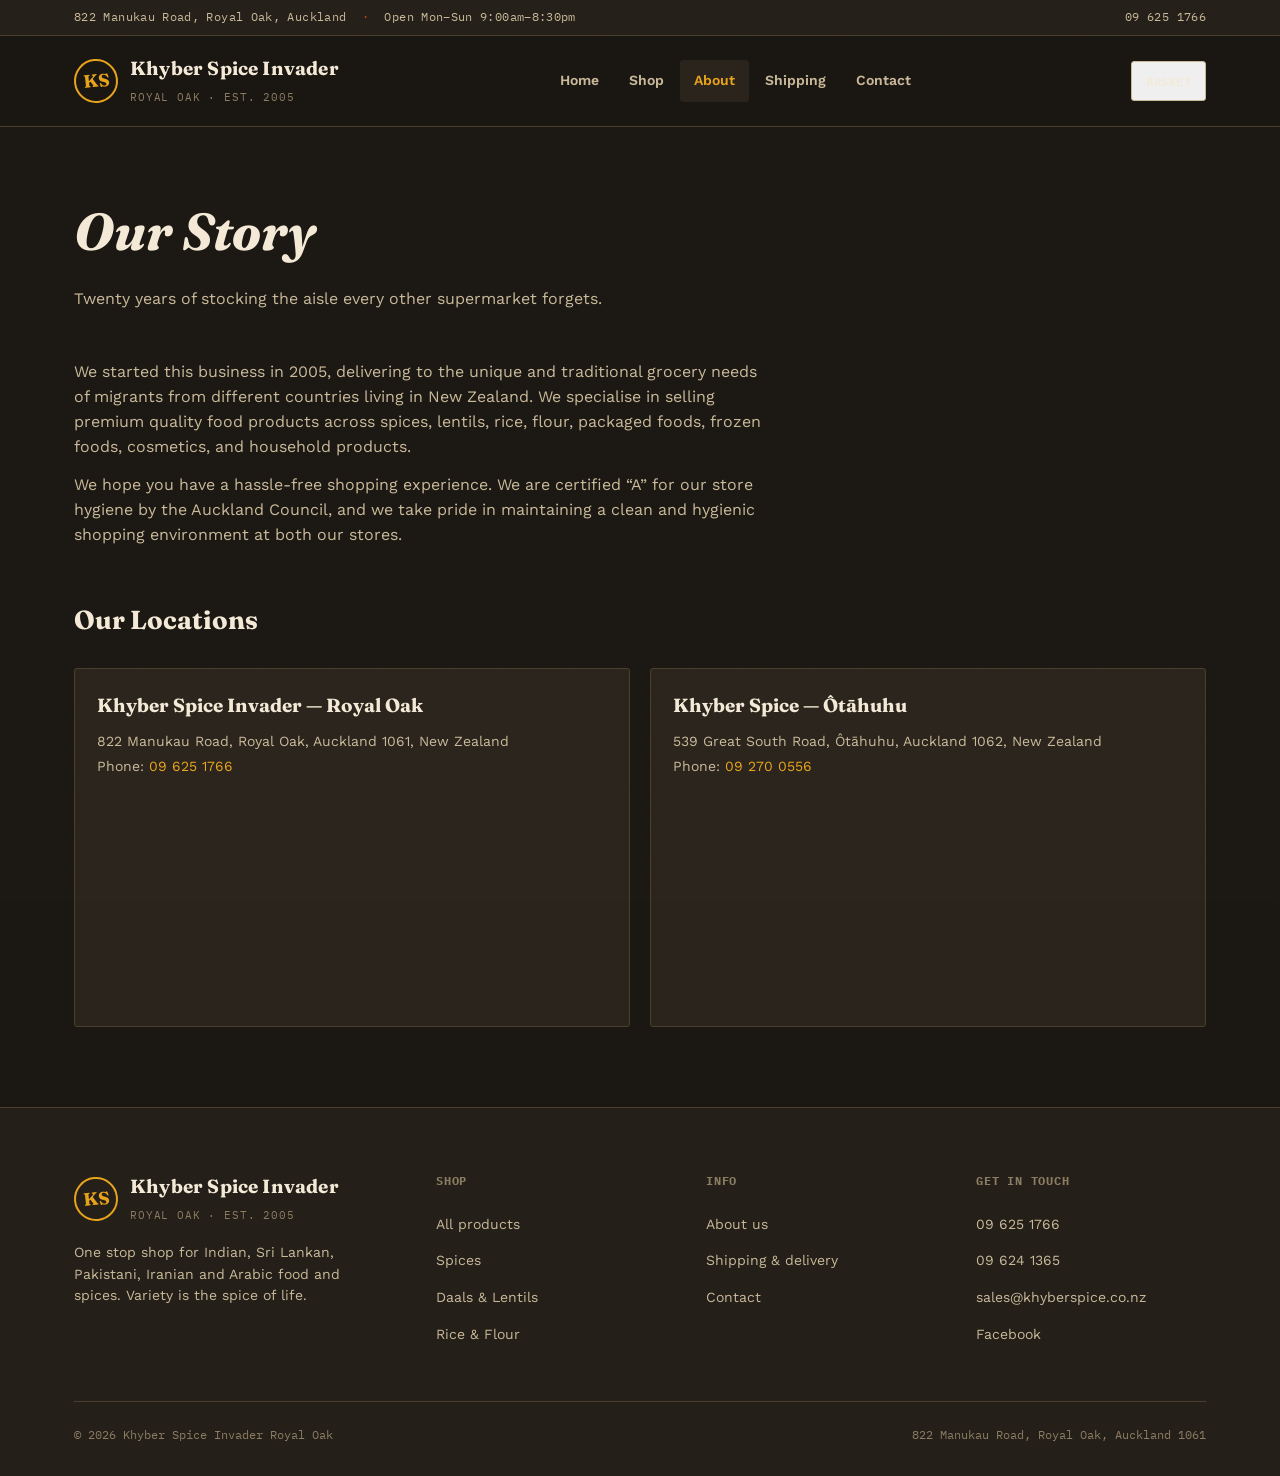
==== about.html @ 612731b1 "Add files via upload" ====
<!doctype html>
<html lang="en">
<head>
<meta charset="utf-8">
<meta name="viewport" content="width=device-width, initial-scale=1">
<title>About Us — Khyber Spice Invader</title>
<meta name="description" content="Khyber Spice Invader has served Auckland's Indian, Sri Lankan, Pakistani, Iranian and Arabic communities since 2005.">
<link rel="stylesheet" href="css/styles.css">
</head>
<body>
<div class="grain"></div>

<div class="utility-bar">
  <div class="wrap">
    <span>822 Manukau Road, Royal Oak, Auckland <span class="dot">·</span> Open Mon&ndash;Sun 9:00am&ndash;8:30pm</span>
    <span><a href="tel:+6496251766">09 625 1766</a></span>
  </div>
</div>

<header class="site-header">
  <div class="wrap">
    <a href="index.html" class="brand">
      <div class="brand-mark">KS</div>
      <div class="brand-text">
        <span class="name">Khyber Spice Invader</span>
        <span class="tag">Royal Oak · Est. 2005</span>
      </div>
    </a>
    <nav class="main-nav" id="mainNav">
      <a href="index.html" class="">Home</a>
<a href="products.html" class="">Shop</a>
<a href="about.html" class="active">About</a>
<a href="shipping.html" class="">Shipping</a>
<a href="contact.html" class="">Contact</a>
    </nav>
    <div style="display:flex; align-items:center; gap:10px;">
      <button class="btn btn-outline btn-small cart-toggle" id="cartToggle" type="button">
        Basket <span class="cart-count" id="cartCount" style="display:none;">0</span>
      </button>
      <button class="nav-toggle" id="navToggle" type="button" aria-label="Toggle menu">&#9776;</button>
    </div>
  </div>
</header>

<section class="info-page">
  <div class="wrap">
    <h1>Our Story</h1>
    <p class="lede">Twenty years of stocking the aisle every other supermarket forgets.</p>

    <div class="prose" style="max-width:70ch;">
      <p>We started this business in 2005, delivering to the unique and traditional grocery needs of migrants from different countries living in New Zealand. We specialise in selling premium quality food products across spices, lentils, rice, flour, packaged foods, frozen foods, cosmetics, and household products.</p>
      <p>We hope you have a hassle-free shopping experience. We are certified &ldquo;A&rdquo; for our store hygiene by the Auckland Council, and we take pride in maintaining a clean and hygienic shopping environment at both our stores.</p>
    </div>

    <h2 style="font-family:var(--font-display); font-size:26px; margin:52px 0 24px;">Our Locations</h2>
    <div class="locations-grid">
      <div class="location-card">
        <h3>Khyber Spice Invader &mdash; Royal Oak</h3>
        <p>822 Manukau Road, Royal Oak, Auckland 1061, New Zealand</p>
        <p>Phone: <a href="tel:+6496251766" style="color:var(--turmeric);">09 625 1766</a></p>
        <iframe loading="lazy" src="https://www.google.com/maps/embed?pb=!1m18!1m12!1m3!1d797.5162421535671!2d174.776662!3d-36.91271099999995!2m3!1f0!2f0!3f0!3m2!1i1024!2i768!4f13.1!3m3!1m2!1s0x6d0d48a64510d8fd%3A0x107e1c7b774f3610!2sKyber+Spice+Invader+%26+Vege+Oasis!5e0!3m2!1sen!2s!4v1407750401782"></iframe>
      </div>
      <div class="location-card">
        <h3>Khyber Spice &mdash; &Ocirc;t&#257;huhu</h3>
        <p>539 Great South Road, &Ocirc;t&#257;huhu, Auckland 1062, New Zealand</p>
        <p>Phone: <a href="tel:+6492700556" style="color:var(--turmeric);">09 270 0556</a></p>
        <iframe loading="lazy" src="https://www.google.com/maps/embed?pb=!1m18!1m12!1m3!1d3188.5914355091536!2d174.84513173121337!3d-36.9479292828257!2m3!1f0!2f0!3f0!3m2!1i1024!2i768!4f13.1!3m3!1m2!1s0x6d0d4ebd3aee2cc5%3A0xa6c754feec45d249!2s539+Great+South+Rd%2C+Otahuhu%2C+Auckland+1062%2C+New+Zealand!5e0!3m2!1sen!2s!4v1407750601567"></iframe>
      </div>
    </div>
  </div>
</section>

<footer class="site-footer">
  <div class="wrap">
    <div class="footer-grid">
      <div class="footer-about">
        <div class="brand" style="margin-bottom:16px;">
          <div class="brand-mark">KS</div>
          <div class="brand-text">
            <span class="name">Khyber Spice Invader</span>
            <span class="tag">Royal Oak · Est. 2005</span>
          </div>
        </div>
        <p>One stop shop for Indian, Sri Lankan, Pakistani, Iranian and Arabic food and spices. Variety is the spice of life.</p>
      </div>
      <div>
        <h5>Shop</h5>
        <ul>
          <li><a href="products.html">All products</a></li>
          <li><a href="products.html#spices">Spices</a></li>
          <li><a href="products.html#daals-lentils">Daals &amp; Lentils</a></li>
          <li><a href="products.html#rice-flour">Rice &amp; Flour</a></li>
        </ul>
      </div>
      <div>
        <h5>Info</h5>
        <ul>
          <li><a href="about.html">About us</a></li>
          <li><a href="shipping.html">Shipping &amp; delivery</a></li>
          <li><a href="contact.html">Contact</a></li>
        </ul>
      </div>
      <div>
        <h5>Get in touch</h5>
        <ul>
          <li><a href="tel:+6496251766">09 625 1766</a></li>
          <li><a href="tel:+6496241365">09 624 1365</a></li>
          <li><a href="mailto:sales@khyberspice.co.nz">sales@khyberspice.co.nz</a></li>
          <li><a href="https://www.facebook.com/people/Khyber-Spice-Invader-Royal-Oak/100056588722990/" target="_blank" rel="noopener">Facebook</a></li>
        </ul>
      </div>
    </div>
    <div class="footer-bottom">
      <span>&copy; 2026 Khyber Spice Invader Royal Oak</span>
      <span>822 Manukau Road, Royal Oak, Auckland 1061</span>
    </div>
  </div>
</footer>

<div class="cart-overlay" id="cartOverlay"></div>
<aside class="cart-drawer" id="cartDrawer" aria-label="Shopping basket">
  <div class="cart-drawer-head">
    <h3>Your Basket</h3>
    <button class="cart-drawer-close" id="cartClose" type="button" aria-label="Close basket">&times;</button>
  </div>
  <div class="cart-items" id="cartItems"></div>
  <div class="cart-drawer-foot">
    <div class="cart-total" id="cartTotal"><span>Subtotal</span><strong>$0.00</strong></div>
    <button class="btn btn-primary" style="width:100%; justify-content:center;" disabled title="Online checkout is launching soon">
      Checkout — coming soon
    </button>
    <p class="cart-note">Online payment via Stripe is being set up. For now, call the store to place a phone order for anything in your basket.</p>
  </div>
</aside>

<script src="js/main.js"></script>
</body>
</html>
---- css/styles.css ----
/* ============================================================
   KHYBER SPICE INVADER — design tokens
   Palette pulled from the store itself: turmeric, paprika,
   cardamom, cast-iron charcoal. Type: a stencilled display serif
   (stamped tin labels) + a clean grotesk body + a ledger mono
   for prices, SKUs and stamps.
   ============================================================ */

@import url('https://fonts.googleapis.com/css2?family=Fraunces:ital,opsz,wght@0,9..144,400;0,9..144,600;0,9..144,700;1,9..144,500&family=Work+Sans:wght@400;500;600;700&family=IBM+Plex+Mono:wght@400;500;600&display=swap');

:root{
  --ink:        #1B1712;
  --ink-soft:   #241F18;
  --surface:    #2B241C;
  --surface-2:  #352C21;
  --line:       #4A3E2D;

  --paper:      #F3E9D6;
  --paper-dim:  #C9B99A;
  --paper-faint:#8C7C63;

  --turmeric:   #E7A31C;
  --turmeric-dk:#B87F12;
  --paprika:    #C1440E;
  --paprika-dk: #8F310A;
  --cardamom:   #5B7553;
  --cardamom-dk:#3E5138;

  --font-display: 'Fraunces', Georgia, serif;
  --font-body: 'Work Sans', -apple-system, BlinkMacSystemFont, sans-serif;
  --font-mono: 'IBM Plex Mono', 'Courier New', monospace;

  --radius: 3px;
  --container: 1180px;
}

*,*::before,*::after{ box-sizing:border-box; }
html{ scroll-behavior:smooth; }
body{
  margin:0;
  background:var(--ink);
  color:var(--paper);
  font-family:var(--font-body);
  font-size:16px;
  line-height:1.55;
  -webkit-font-smoothing:antialiased;
}
img{ max-width:100%; display:block; }
a{ color:inherit; text-decoration:none; }
ul{ margin:0; padding:0; list-style:none; }
button{ font-family:inherit; cursor:pointer; }

.wrap{ max-width:var(--container); margin:0 auto; padding:0 24px; }

:focus-visible{
  outline:2px solid var(--turmeric);
  outline-offset:3px;
}

@media (prefers-reduced-motion: reduce){
  *{ animation-duration:0.01ms !important; transition-duration:0.01ms !important; }
}

/* ---------- Texture ---------- */
.grain{
  position:fixed; inset:0; pointer-events:none; z-index:1;
  opacity:0.05; mix-blend-mode:overlay;
  background-image:url("data:image/svg+xml,%3Csvg xmlns='http://www.w3.org/2000/svg' width='120' height='120'%3E%3Cfilter id='n'%3E%3CfeTurbulence type='fractalNoise' baseFrequency='0.9' numOctaves='2' stitchTiles='stitch'/%3E%3C/filter%3E%3Crect width='100%25' height='100%25' filter='url(%23n)'/%3E%3C/svg%3E");
}

/* ---------- Top utility bar ---------- */
.utility-bar{
  background:var(--ink-soft);
  border-bottom:1px solid var(--line);
  font-family:var(--font-mono);
  font-size:12px;
  letter-spacing:0.03em;
  color:var(--paper-dim);
}
.utility-bar .wrap{
  display:flex; justify-content:space-between; align-items:center;
  padding-top:8px; padding-bottom:8px; flex-wrap:wrap; gap:6px;
}
.utility-bar a:hover{ color:var(--turmeric); }
.utility-bar .dot{ color:var(--paprika); margin:0 8px; }

/* ---------- Header / Nav ---------- */
.site-header{
  position:sticky; top:0; z-index:50;
  background:rgba(27,23,18,0.92);
  backdrop-filter:blur(8px);
  border-bottom:1px solid var(--line);
}
.site-header .wrap{
  display:flex; align-items:center; justify-content:space-between;
  padding-top:18px; padding-bottom:18px; gap:24px;
}
.brand{ display:flex; align-items:center; gap:12px; flex-shrink:0; }
.brand-mark{
  width:44px; height:44px; border-radius:50%;
  border:2px solid var(--turmeric);
  display:flex; align-items:center; justify-content:center;
  font-family:var(--font-display); font-weight:700; font-size:18px;
  color:var(--turmeric);
  transform:rotate(-6deg);
}
.brand-text{ font-family:var(--font-display); }
.brand-text .name{ font-size:19px; font-weight:700; letter-spacing:0.01em; display:block; }
.brand-text .tag{ font-family:var(--font-mono); font-size:10.5px; color:var(--paper-faint); letter-spacing:0.08em; text-transform:uppercase; }

.main-nav{ display:flex; gap:2px; align-items:center; }
.main-nav a{
  font-size:14px; font-weight:600; padding:10px 14px; border-radius:var(--radius);
  color:var(--paper-dim); transition:color .15s ease, background .15s ease;
  white-space:nowrap;
}
.main-nav a:hover, .main-nav a.active{ color:var(--turmeric); background:var(--surface); }

.nav-toggle{
  display:none; background:none; border:1px solid var(--line); color:var(--paper);
  padding:8px 12px; border-radius:var(--radius); font-size:14px;
}

@media (max-width: 880px){
  .main-nav{
    position:absolute; top:100%; left:0; right:0;
    background:var(--ink-soft); border-bottom:1px solid var(--line);
    flex-direction:column; align-items:stretch; padding:8px;
    display:none;
  }
  .main-nav.open{ display:flex; }
  .main-nav a{ padding:12px 14px; }
  .nav-toggle{ display:inline-block; }
}

/* ---------- Buttons ---------- */
.btn{
  display:inline-flex; align-items:center; gap:8px;
  font-family:var(--font-mono); font-size:13px; font-weight:600;
  letter-spacing:0.04em; text-transform:uppercase;
  padding:13px 22px; border-radius:var(--radius);
  border:1px solid transparent; transition:transform .15s ease, background .15s ease;
}
.btn:hover{ transform:translateY(-1px); }
.btn-primary{ background:var(--turmeric); color:var(--ink); }
.btn-primary:hover{ background:#f0b232; }
.btn-outline{ border-color:var(--paper-dim); color:var(--paper); }
.btn-outline:hover{ border-color:var(--turmeric); color:var(--turmeric); }
.btn-small{ padding:9px 14px; font-size:11.5px; }

/* ---------- Hero ---------- */
.hero{
  position:relative; overflow:hidden;
  border-bottom:1px solid var(--line);
  background:
    radial-gradient(circle at 85% -10%, rgba(231,163,28,0.16), transparent 55%),
    radial-gradient(circle at 5% 110%, rgba(193,68,14,0.14), transparent 55%);
}
.hero .wrap{ padding-top:88px; padding-bottom:88px; position:relative; }
.hero-eyebrow{
  font-family:var(--font-mono); font-size:12.5px; letter-spacing:0.12em; text-transform:uppercase;
  color:var(--turmeric); margin-bottom:18px; display:flex; align-items:center; gap:10px;
}
.hero-eyebrow::before{ content:''; width:28px; height:1px; background:var(--turmeric); }
.hero h1{
  font-family:var(--font-display); font-weight:700; font-style:italic;
  font-size:clamp(40px, 6.4vw, 76px); line-height:1.02; margin:0 0 24px; max-width:16ch;
}
.hero h1 em{ color:var(--turmeric); font-style:normal; }
.hero p.lede{ font-size:18px; color:var(--paper-dim); max-width:52ch; margin:0 0 36px; }
.hero-actions{ display:flex; gap:14px; flex-wrap:wrap; margin-bottom:56px; }

.stamp{
  position:absolute; top:64px; right:24px;
  width:132px; height:132px; border-radius:50%;
  border:2px dashed var(--paprika);
  display:flex; align-items:center; justify-content:center; text-align:center;
  transform:rotate(9deg);
  font-family:var(--font-mono); font-size:10.5px; letter-spacing:0.06em; text-transform:uppercase;
  color:var(--paprika); line-height:1.5; padding:14px;
}
@media (max-width: 720px){ .stamp{ display:none; } }

.hero-strip{
  display:grid; grid-template-columns:repeat(auto-fit,minmax(150px,1fr)); gap:1px;
  background:var(--line); border:1px solid var(--line); border-radius:var(--radius); overflow:hidden;
}
.hero-strip div{ background:var(--ink-soft); padding:16px 18px; }
.hero-strip .k{ font-family:var(--font-mono); font-size:11px; color:var(--paper-faint); text-transform:uppercase; letter-spacing:0.06em; display:block; margin-bottom:4px; }
.hero-strip .v{ font-weight:600; font-size:14.5px; }

/* ---------- Section headings ---------- */
.section{ padding:80px 0; border-bottom:1px solid var(--line); }
.section-head{ display:flex; justify-content:space-between; align-items:flex-end; gap:24px; margin-bottom:44px; flex-wrap:wrap; }
.section-eyebrow{ font-family:var(--font-mono); font-size:12px; letter-spacing:0.1em; text-transform:uppercase; color:var(--paprika); margin-bottom:10px; }
.section-head h2{ font-family:var(--font-display); font-size:clamp(28px,3.4vw,42px); margin:0; font-weight:600; }
.section-head p{ color:var(--paper-dim); max-width:46ch; margin:10px 0 0; }

/* ---------- Category tiles ---------- */
.cat-grid{ display:grid; grid-template-columns:repeat(auto-fill,minmax(230px,1fr)); gap:16px; }
.cat-tile{
  position:relative; background:var(--surface); border:1px solid var(--line); border-radius:var(--radius);
  padding:26px 22px; transition:border-color .15s ease, transform .15s ease;
  display:flex; flex-direction:column; gap:14px; min-height:150px;
}
.cat-tile:hover{ transform:translateY(-3px); border-color:var(--accent-color, var(--turmeric)); }
.cat-tile .lid{ width:34px; height:8px; border-radius:2px; background:var(--accent-color, var(--turmeric)); }
.cat-tile h3{ font-family:var(--font-display); font-size:20px; margin:0; font-weight:600; }
.cat-tile p{ color:var(--paper-dim); font-size:13.5px; margin:0; }
.cat-tile .count{ margin-top:auto; font-family:var(--font-mono); font-size:11px; color:var(--paper-faint); text-transform:uppercase; letter-spacing:0.04em; }

.accent-turmeric{ --accent-color: var(--turmeric); }
.accent-paprika{ --accent-color: var(--paprika); }
.accent-cardamom{ --accent-color: var(--cardamom); }

/* ---------- About / story blocks ---------- */
.story-grid{ display:grid; grid-template-columns:1.1fr 0.9fr; gap:64px; align-items:start; }
@media (max-width: 860px){ .story-grid{ grid-template-columns:1fr; gap:36px; } }
.story-grid h2{ font-family:var(--font-display); font-size:clamp(26px,3vw,36px); font-weight:600; margin-top:0; }
.story-grid p{ color:var(--paper-dim); }
.ticket{
  background:var(--surface); border:1px solid var(--line); border-radius:var(--radius); padding:28px;
  font-family:var(--font-mono); font-size:13px;
}
.ticket .row{ display:flex; justify-content:space-between; padding:9px 0; border-bottom:1px dashed var(--line); gap:16px; }
.ticket .row:last-child{ border-bottom:none; }
.ticket .row span:first-child{ color:var(--paper-faint); text-transform:uppercase; letter-spacing:0.05em; font-size:11px; }
.ticket .row span:last-child{ text-align:right; color:var(--paper); }

/* ---------- Shop layout ---------- */
.shop-layout{ display:grid; grid-template-columns:240px 1fr; gap:40px; align-items:start; }
@media (max-width: 880px){ .shop-layout{ grid-template-columns:1fr; } }

.shop-sidebar{ position:sticky; top:96px; }
.filter-block{ margin-bottom:28px; }
.filter-block h4{
  font-family:var(--font-mono); font-size:11px; text-transform:uppercase; letter-spacing:0.08em;
  color:var(--paper-faint); margin:0 0 12px;
}
.cat-filter-list{ display:flex; flex-direction:column; gap:2px; }
.cat-filter-list button{
  text-align:left; background:none; border:none; color:var(--paper-dim); font-size:14px;
  padding:9px 10px; border-radius:var(--radius); display:flex; justify-content:space-between;
}
.cat-filter-list button:hover{ background:var(--surface); color:var(--paper); }
.cat-filter-list button.active{ background:var(--surface-2); color:var(--turmeric); font-weight:600; }
.cat-filter-list button .n{ font-family:var(--font-mono); font-size:11px; color:var(--paper-faint); }

.search-box{
  display:flex; align-items:center; gap:8px; background:var(--surface); border:1px solid var(--line);
  border-radius:var(--radius); padding:10px 12px; margin-bottom:24px;
}
.search-box input{
  background:none; border:none; color:var(--paper); font-family:inherit; font-size:14px; width:100%;
}
.search-box input:focus{ outline:none; }
.search-box svg{ flex-shrink:0; opacity:0.6; }

.results-meta{ font-family:var(--font-mono); font-size:12px; color:var(--paper-faint); margin-bottom:18px; }

.product-grid{ display:grid; grid-template-columns:repeat(auto-fill,minmax(220px,1fr)); gap:16px; }
.product-card{
  background:var(--surface); border:1px solid var(--line); border-radius:var(--radius);
  padding:20px; display:flex; flex-direction:column; gap:10px; position:relative;
}
.product-card .badge{
  position:absolute; top:14px; right:14px; font-family:var(--font-mono); font-size:9.5px;
  text-transform:uppercase; letter-spacing:0.05em; padding:3px 7px; border-radius:2px;
}
.badge-out{ background:rgba(193,68,14,0.18); color:#e58860; }
.badge-sale{ background:rgba(91,117,83,0.22); color:#94b389; }
.product-card .swatch{ width:100%; height:64px; border-radius:2px; opacity:0.9; }
.product-card h4{ font-family:var(--font-body); font-weight:600; font-size:15px; margin:0; line-height:1.3; }
.product-card .unit{ font-family:var(--font-mono); font-size:11px; color:var(--paper-faint); text-transform:uppercase; }
.product-card .price-row{ margin-top:auto; display:flex; justify-content:space-between; align-items:center; padding-top:8px; border-top:1px dashed var(--line); }
.product-card .price{ font-family:var(--font-mono); font-weight:600; font-size:16px; color:var(--turmeric); }
.product-card .add-btn{
  background:none; border:1px solid var(--line); color:var(--paper-dim); border-radius:2px;
  width:30px; height:30px; font-size:16px; line-height:1; display:flex; align-items:center; justify-content:center;
}
.product-card .add-btn:hover{ border-color:var(--turmeric); color:var(--turmeric); }
.product-card .add-btn:disabled{ opacity:0.3; cursor:not-allowed; }

.empty-state{
  padding:60px 20px; text-align:center; color:var(--paper-faint); font-family:var(--font-mono); font-size:13px;
  border:1px dashed var(--line); border-radius:var(--radius);
}

/* ---------- Info / contact pages ---------- */
.info-page .wrap{ padding-top:64px; padding-bottom:80px; }
.info-page h1{ font-family:var(--font-display); font-size:clamp(32px,4.4vw,52px); font-weight:700; font-style:italic; margin:0 0 12px; }
.info-page .lede{ color:var(--paper-dim); max-width:60ch; margin-bottom:48px; }
.prose h2{ font-family:var(--font-display); font-size:24px; margin:36px 0 14px; font-weight:600; }
.prose p{ color:var(--paper-dim); margin:0 0 14px; }
.prose ul{ margin:0 0 14px; padding-left:0; }
.prose li{ color:var(--paper-dim); padding:8px 0; border-bottom:1px dashed var(--line); display:flex; justify-content:space-between; gap:16px; font-size:14.5px; }

.rate-table{ width:100%; border-collapse:collapse; font-size:14px; }
.rate-table th, .rate-table td{ text-align:left; padding:10px 12px; border-bottom:1px solid var(--line); }
.rate-table th{ font-family:var(--font-mono); font-size:11px; text-transform:uppercase; letter-spacing:0.05em; color:var(--paper-faint); }
.rate-table td:last-child, .rate-table th:last-child{ text-align:right; font-family:var(--font-mono); }

.locations-grid{ display:grid; grid-template-columns:1fr 1fr; gap:20px; margin-top:28px; }
@media (max-width:700px){ .locations-grid{ grid-template-columns:1fr; } }
.location-card{ background:var(--surface); border:1px solid var(--line); border-radius:var(--radius); padding:22px; }
.location-card h3{ font-family:var(--font-display); font-size:19px; margin:0 0 10px; }
.location-card p{ color:var(--paper-dim); font-size:14px; margin:0 0 4px; }
.location-card iframe{ width:100%; height:200px; border:0; border-radius:2px; margin-top:14px; filter:grayscale(0.3) invert(0.92) contrast(0.9); }

.contact-form{ display:grid; gap:16px; max-width:560px; }
.contact-form label{ font-family:var(--font-mono); font-size:11px; text-transform:uppercase; letter-spacing:0.05em; color:var(--paper-faint); display:block; margin-bottom:6px; }
.contact-form input, .contact-form textarea{
  width:100%; background:var(--surface); border:1px solid var(--line); border-radius:var(--radius);
  padding:12px 14px; color:var(--paper); font-family:inherit; font-size:14px;
}
.contact-form input:focus, .contact-form textarea:focus{ outline:none; border-color:var(--turmeric); }
.contact-form textarea{ min-height:130px; resize:vertical; }

.callout{
  background:var(--surface); border:1px solid var(--line); border-left:3px solid var(--turmeric);
  border-radius:var(--radius); padding:18px 22px; font-size:14px; color:var(--paper-dim); margin:24px 0;
}

/* ---------- Cart drawer ---------- */
.cart-toggle{ position:relative; }
.cart-count{
  position:absolute; top:-6px; right:-10px; background:var(--paprika); color:var(--paper);
  font-family:var(--font-mono); font-size:10px; min-width:17px; height:17px; border-radius:50%;
  display:flex; align-items:center; justify-content:center; padding:0 3px;
}
.cart-drawer{
  position:fixed; top:0; right:-420px; width:min(420px, 100vw); height:100vh; z-index:100;
  background:var(--ink-soft); border-left:1px solid var(--line); transition:right .25s ease;
  display:flex; flex-direction:column;
}
.cart-drawer.open{ right:0; }
.cart-drawer-head{ padding:22px 24px; border-bottom:1px solid var(--line); display:flex; justify-content:space-between; align-items:center; }
.cart-drawer-head h3{ font-family:var(--font-display); margin:0; font-size:20px; }
.cart-drawer-close{ background:none; border:none; color:var(--paper-dim); font-size:22px; }
.cart-items{ flex:1; overflow-y:auto; padding:16px 24px; }
.cart-line{ display:flex; justify-content:space-between; align-items:center; padding:12px 0; border-bottom:1px dashed var(--line); gap:12px; }
.cart-line .name{ font-size:14px; }
.cart-line .qty{ font-family:var(--font-mono); font-size:12px; color:var(--paper-faint); }
.cart-line .remove{ background:none; border:none; color:var(--paprika); font-size:12px; font-family:var(--font-mono); text-transform:uppercase; }
.cart-drawer-foot{ padding:20px 24px; border-top:1px solid var(--line); }
.cart-total{ display:flex; justify-content:space-between; font-family:var(--font-mono); font-size:15px; margin-bottom:16px; }
.cart-total strong{ color:var(--turmeric); }
.cart-overlay{ position:fixed; inset:0; background:rgba(0,0,0,0.5); z-index:99; opacity:0; pointer-events:none; transition:opacity .25s ease; }
.cart-overlay.open{ opacity:1; pointer-events:auto; }
.cart-note{ font-size:12px; color:var(--paper-faint); margin-top:10px; }

/* ---------- Footer ---------- */
.site-footer{ background:var(--ink-soft); border-top:1px solid var(--line); padding:64px 0 32px; }
.footer-grid{ display:grid; grid-template-columns:1.4fr 1fr 1fr 1fr; gap:40px; margin-bottom:48px; }
@media (max-width:780px){ .footer-grid{ grid-template-columns:1fr 1fr; } }
.footer-grid h5{ font-family:var(--font-mono); font-size:11.5px; text-transform:uppercase; letter-spacing:0.07em; color:var(--paper-faint); margin:0 0 16px; }
.footer-grid li{ padding:6px 0; }
.footer-grid a{ color:var(--paper-dim); font-size:14px; }
.footer-grid a:hover{ color:var(--turmeric); }
.footer-about p{ color:var(--paper-dim); font-size:14px; max-width:34ch; }
.footer-bottom{ border-top:1px solid var(--line); padding-top:24px; display:flex; justify-content:space-between; flex-wrap:wrap; gap:12px; font-family:var(--font-mono); font-size:11.5px; color:var(--paper-faint); }

/* ---------- Utility ---------- */
.text-center{ text-align:center; }
.mt-0{ margin-top:0; }
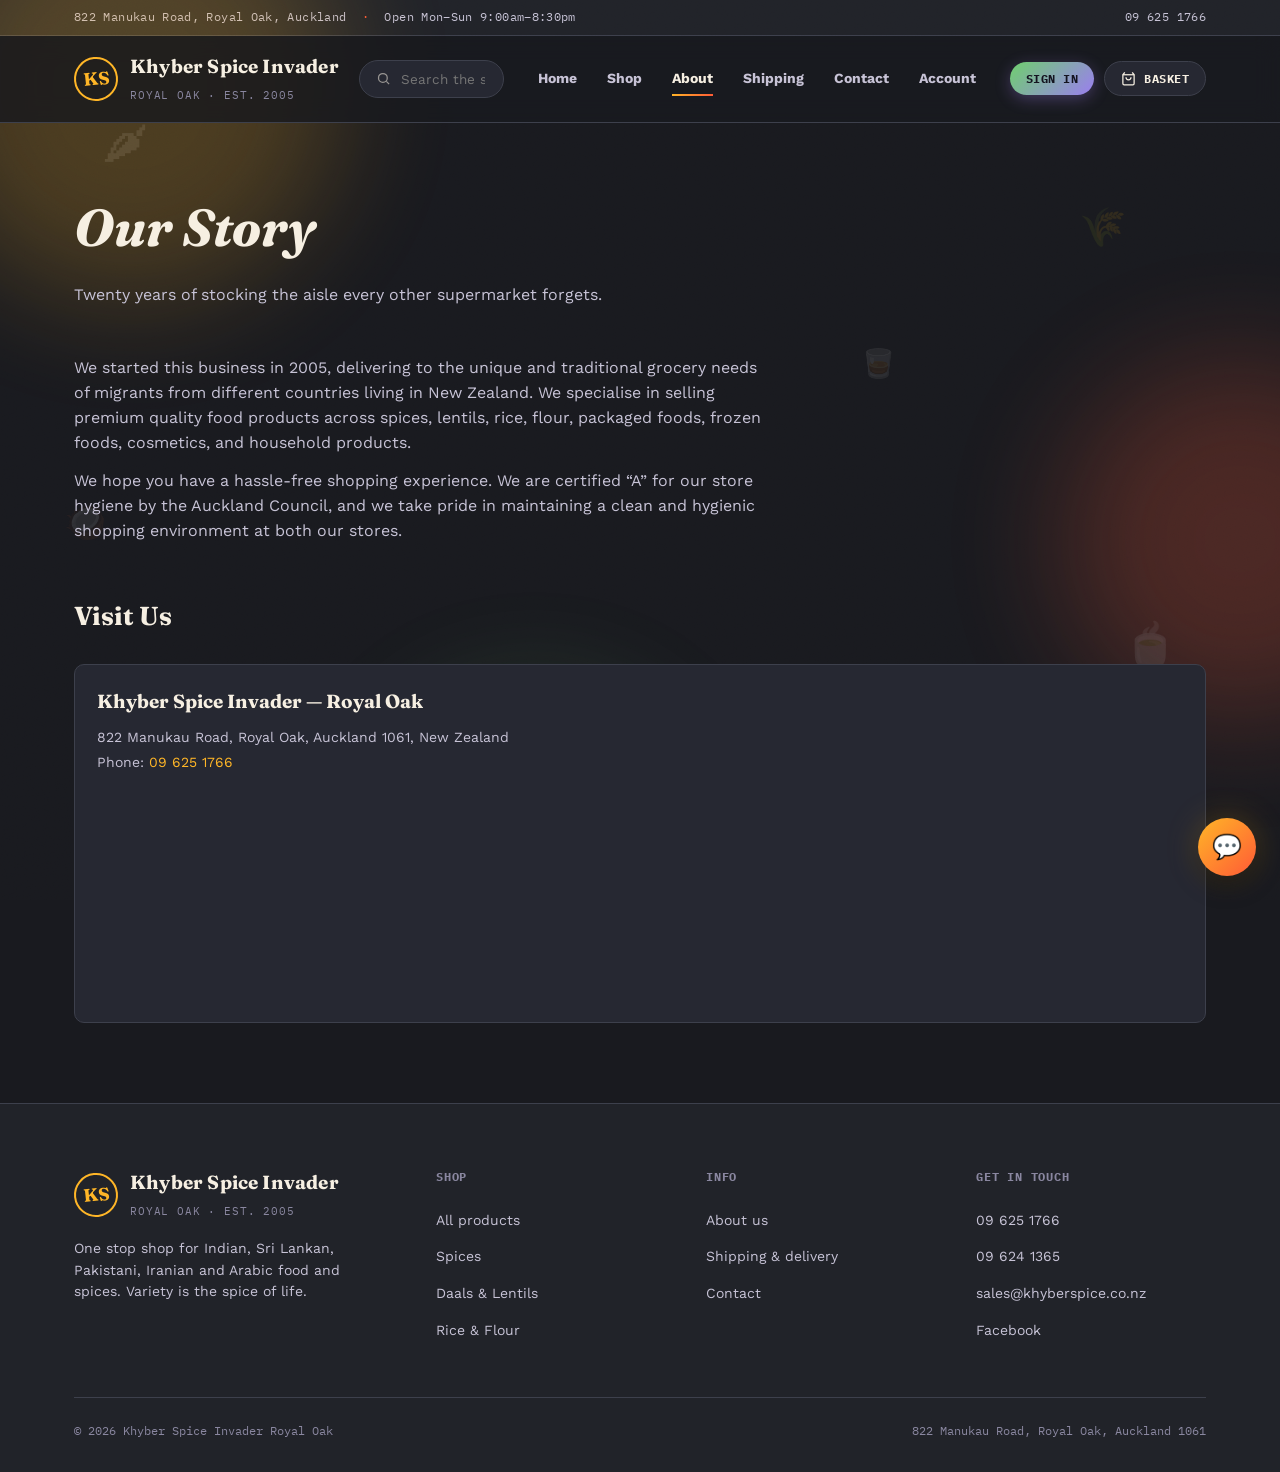
==== commit 5ebc5c89: "Add files via upload" ====
--- a/about.html
+++ b/about.html
@@ -9,6 +9,17 @@
 </head>
 <body>
 <div class="grain"></div>
+<div class="ambient">
+  <div class="blob b1"></div>
+  <div class="blob b2"></div>
+  <div class="blob b3"></div>
+  <span class="icon" style="top:12%; left:8%; font-size:46px; animation-delay:-2s;">&#127798;</span>
+  <span class="icon" style="top:22%; right:12%; font-size:38px; animation-delay:-8s;">&#127806;</span>
+  <span class="icon" style="top:55%; left:5%; font-size:34px; animation-delay:-4s;">&#129381;</span>
+  <span class="icon" style="top:68%; right:8%; font-size:44px; animation-delay:-11s;">&#127861;</span>
+  <span class="icon" style="top:85%; left:18%; font-size:30px; animation-delay:-6s;">&#127850;</span>
+  <span class="icon" style="top:38%; right:30%; font-size:28px; animation-delay:-14s;">&#129347;</span>
+</div>
 
 <div class="utility-bar">
   <div class="wrap">
@@ -26,15 +37,22 @@
         <span class="tag">Royal Oak · Est. 2005</span>
       </div>
     </a>
+    <div class="header-search">
+      <svg width="15" height="15" viewBox="0 0 24 24" fill="none" stroke="currentColor" stroke-width="2"><circle cx="11" cy="11" r="7"/><line x1="21" y1="21" x2="16.65" y2="16.65"/></svg>
+      <input type="text" id="headerSearchInput" placeholder="Search the shop...">
+    </div>
     <nav class="main-nav" id="mainNav">
       <a href="index.html" class="">Home</a>
 <a href="products.html" class="">Shop</a>
 <a href="about.html" class="active">About</a>
 <a href="shipping.html" class="">Shipping</a>
 <a href="contact.html" class="">Contact</a>
+<a href="account.html" class="">Account</a>
     </nav>
     <div style="display:flex; align-items:center; gap:10px;">
-      <button class="btn btn-outline btn-small cart-toggle" id="cartToggle" type="button">
+      <button class="btn btn-header-fill btn-small" id="signInBtn" type="button">Sign in</button>
+      <button class="btn btn-header btn-small cart-toggle" id="cartToggle" type="button">
+        <svg width="15" height="15" viewBox="0 0 24 24" fill="none" stroke="currentColor" stroke-width="2"><path d="M6 2L3 6v14a2 2 0 002 2h14a2 2 0 002-2V6l-3-4"/><line x1="3" y1="6" x2="21" y2="6"/><path d="M16 10a4 4 0 01-8 0"/></svg>
         Basket <span class="cart-count" id="cartCount" style="display:none;">0</span>
       </button>
       <button class="nav-toggle" id="navToggle" type="button" aria-label="Toggle menu">&#9776;</button>
@@ -52,19 +70,13 @@
       <p>We hope you have a hassle-free shopping experience. We are certified &ldquo;A&rdquo; for our store hygiene by the Auckland Council, and we take pride in maintaining a clean and hygienic shopping environment at both our stores.</p>
     </div>
 
-    <h2 style="font-family:var(--font-display); font-size:26px; margin:52px 0 24px;">Our Locations</h2>
-    <div class="locations-grid">
+    <h2 style="font-family:var(--font-display); font-size:26px; margin:52px 0 24px;">Visit Us</h2>
+    <div class="locations-grid" style="grid-template-columns:1fr;">
       <div class="location-card">
         <h3>Khyber Spice Invader &mdash; Royal Oak</h3>
         <p>822 Manukau Road, Royal Oak, Auckland 1061, New Zealand</p>
         <p>Phone: <a href="tel:+6496251766" style="color:var(--turmeric);">09 625 1766</a></p>
         <iframe loading="lazy" src="https://www.google.com/maps/embed?pb=!1m18!1m12!1m3!1d797.5162421535671!2d174.776662!3d-36.91271099999995!2m3!1f0!2f0!3f0!3m2!1i1024!2i768!4f13.1!3m3!1m2!1s0x6d0d48a64510d8fd%3A0x107e1c7b774f3610!2sKyber+Spice+Invader+%26+Vege+Oasis!5e0!3m2!1sen!2s!4v1407750401782"></iframe>
-      </div>
-      <div class="location-card">
-        <h3>Khyber Spice &mdash; &Ocirc;t&#257;huhu</h3>
-        <p>539 Great South Road, &Ocirc;t&#257;huhu, Auckland 1062, New Zealand</p>
-        <p>Phone: <a href="tel:+6492700556" style="color:var(--turmeric);">09 270 0556</a></p>
-        <iframe loading="lazy" src="https://www.google.com/maps/embed?pb=!1m18!1m12!1m3!1d3188.5914355091536!2d174.84513173121337!3d-36.9479292828257!2m3!1f0!2f0!3f0!3m2!1i1024!2i768!4f13.1!3m3!1m2!1s0x6d0d4ebd3aee2cc5%3A0xa6c754feec45d249!2s539+Great+South+Rd%2C+Otahuhu%2C+Auckland+1062%2C+New+Zealand!5e0!3m2!1sen!2s!4v1407750601567"></iframe>
       </div>
     </div>
   </div>
@@ -133,6 +145,34 @@
   </div>
 </aside>
 
+<div class="product-modal-overlay" id="productModalOverlay">
+  <div class="product-modal" id="productModal"></div>
+</div>
+
+<button class="bot-launcher" id="botLauncher" type="button" aria-label="Open Khyber Bot">&#128172;</button>
+<div class="bot-panel" id="botPanel">
+  <div class="bot-head">
+    <div>
+      <h4>Khyber Bot</h4>
+      <span>Usually replies instantly</span>
+    </div>
+    <button class="bot-close" id="botClose" type="button" aria-label="Close chat">&times;</button>
+  </div>
+  <div class="bot-messages" id="botMessages"></div>
+  <div class="bot-suggestions">
+    <button type="button">Store hours?</button>
+    <button type="button">Delivery cost?</button>
+    <button type="button">Where are you located?</button>
+  </div>
+  <div class="bot-input-row">
+    <input type="text" id="botInput" placeholder="Ask a question...">
+    <button id="botSend" type="button" aria-label="Send">&#8594;</button>
+  </div>
+</div>
+
+<script src="https://identity.netlify.com/v1/netlify-identity-widget.js"></script>
 <script src="js/main.js"></script>
+<script src="js/bot.js"></script>
+<script src="js/auth.js"></script>
 </body>
 </html>
--- a/css/styles.css
+++ b/css/styles.css
@@ -9,28 +9,37 @@
 @import url('https://fonts.googleapis.com/css2?family=Fraunces:ital,opsz,wght@0,9..144,400;0,9..144,600;0,9..144,700;1,9..144,500&family=Work+Sans:wght@400;500;600;700&family=IBM+Plex+Mono:wght@400;500;600&display=swap');
 
 :root{
-  --ink:        #1B1712;
-  --ink-soft:   #241F18;
-  --surface:    #2B241C;
-  --surface-2:  #352C21;
-  --line:       #4A3E2D;
-
-  --paper:      #F3E9D6;
-  --paper-dim:  #C9B99A;
-  --paper-faint:#8C7C63;
-
-  --turmeric:   #E7A31C;
-  --turmeric-dk:#B87F12;
-  --paprika:    #C1440E;
-  --paprika-dk: #8F310A;
-  --cardamom:   #5B7553;
-  --cardamom-dk:#3E5138;
+  /* Warmer, slightly blue-leaning ink so it reads modern rather than flat brown */
+  --ink:        #191A1F;
+  --ink-soft:   #212329;
+  --surface:    #262832;
+  --surface-2:  #2F323D;
+  --line:       #3D404C;
+
+  --paper:      #F6EFE2;
+  --paper-dim:  #C7C3D6;
+  --paper-faint:#8A87A0;
+
+  /* Brighter, more saturated accents for a welcoming, energetic feel */
+  --turmeric:   #FFB627;
+  --turmeric-dk:#D8940F;
+  --paprika:    #FF5A36;
+  --paprika-dk: #D63E1F;
+  --cardamom:   #6FCF6E;
+  --cardamom-dk:#4A9E4E;
+  --violet:     #9B7EF0;
+
+  --grad-warm: linear-gradient(135deg, var(--turmeric), var(--paprika));
+  --grad-cool: linear-gradient(135deg, var(--cardamom), var(--violet));
+  --glow-turmeric: 0 0 32px rgba(255,182,39,0.25);
+  --glow-paprika: 0 0 32px rgba(255,90,54,0.22);
 
   --font-display: 'Fraunces', Georgia, serif;
   --font-body: 'Work Sans', -apple-system, BlinkMacSystemFont, sans-serif;
   --font-mono: 'IBM Plex Mono', 'Courier New', monospace;
 
-  --radius: 3px;
+  --radius: 10px;
+  --radius-sm: 6px;
   --container: 1180px;
 }
 
@@ -68,6 +77,39 @@
   background-image:url("data:image/svg+xml,%3Csvg xmlns='http://www.w3.org/2000/svg' width='120' height='120'%3E%3Cfilter id='n'%3E%3CfeTurbulence type='fractalNoise' baseFrequency='0.9' numOctaves='2' stitchTiles='stitch'/%3E%3C/filter%3E%3Crect width='100%25' height='100%25' filter='url(%23n)'/%3E%3C/svg%3E");
 }
 
+/* ---------- Ambient background (floating spice icons + glow blobs) ---------- */
+.ambient{
+  position:fixed; inset:0; z-index:0; overflow:hidden; pointer-events:none;
+}
+.ambient .blob{
+  position:absolute; border-radius:50%; filter:blur(60px); opacity:0.22;
+  animation: drift 26s ease-in-out infinite;
+}
+.ambient .blob.b1{ width:420px; height:420px; top:-120px; left:-80px; background:var(--turmeric); }
+.ambient .blob.b2{ width:360px; height:360px; top:40%; right:-140px; background:var(--paprika); animation-duration:32s; animation-delay:-6s; }
+.ambient .blob.b3{ width:300px; height:300px; bottom:-100px; left:30%; background:var(--cardamom); animation-duration:38s; animation-delay:-14s; }
+@keyframes drift{
+  0%,100%{ transform:translate(0,0) scale(1); }
+  33%{ transform:translate(40px,-30px) scale(1.08); }
+  66%{ transform:translate(-30px,25px) scale(0.95); }
+}
+.ambient .icon{
+  position:absolute; opacity:0.10; animation: floaty 18s ease-in-out infinite;
+}
+@keyframes floaty{
+  0%,100%{ transform:translateY(0) rotate(0deg); }
+  50%{ transform:translateY(-22px) rotate(8deg); }
+}
+@media (prefers-reduced-motion: reduce){
+  .ambient .blob, .ambient .icon{ animation:none; }
+}
+@media (max-width: 700px){
+  .ambient .icon{ display:none; }
+}
+
+/* content sits above ambient layer */
+.site-header, .hero, .section, .info-page, .site-footer{ position:relative; z-index:2; }
+
 /* ---------- Top utility bar ---------- */
 .utility-bar{
   background:var(--ink-soft);
@@ -87,14 +129,24 @@
 /* ---------- Header / Nav ---------- */
 .site-header{
   position:sticky; top:0; z-index:50;
-  background:rgba(27,23,18,0.92);
-  backdrop-filter:blur(8px);
+  background:rgba(25,26,31,0.85);
+  backdrop-filter:blur(12px) saturate(1.4);
   border-bottom:1px solid var(--line);
 }
 .site-header .wrap{
   display:flex; align-items:center; justify-content:space-between;
-  padding-top:18px; padding-bottom:18px; gap:24px;
-}
+  padding-top:16px; padding-bottom:16px; gap:20px;
+}
+.header-search{
+  flex:1; max-width:340px; display:flex; align-items:center; gap:8px;
+  background:var(--surface); border:1px solid var(--line); border-radius:999px;
+  padding:9px 16px; transition:border-color .15s ease;
+}
+.header-search:focus-within{ border-color:var(--turmeric); box-shadow:var(--glow-turmeric); }
+.header-search input{ background:none; border:none; color:var(--paper); font-family:inherit; font-size:13.5px; width:100%; }
+.header-search input:focus{ outline:none; }
+.header-search svg{ opacity:0.55; flex-shrink:0; }
+@media (max-width: 980px){ .header-search{ display:none; } }
 .brand{ display:flex; align-items:center; gap:12px; flex-shrink:0; }
 .brand-mark{
   width:44px; height:44px; border-radius:50%;
@@ -110,11 +162,16 @@
 
 .main-nav{ display:flex; gap:2px; align-items:center; }
 .main-nav a{
-  font-size:14px; font-weight:600; padding:10px 14px; border-radius:var(--radius);
+  font-size:14px; font-weight:700; padding:10px 14px; border-radius:var(--radius-sm);
   color:var(--paper-dim); transition:color .15s ease, background .15s ease;
-  white-space:nowrap;
-}
-.main-nav a:hover, .main-nav a.active{ color:var(--turmeric); background:var(--surface); }
+  white-space:nowrap; position:relative;
+}
+.main-nav a::after{
+  content:''; position:absolute; left:14px; right:14px; bottom:4px; height:2px;
+  background:var(--grad-warm); transform:scaleX(0); transform-origin:left; transition:transform .18s ease;
+}
+.main-nav a:hover, .main-nav a.active{ color:var(--paper); }
+.main-nav a:hover::after, .main-nav a.active::after{ transform:scaleX(1); }
 
 .nav-toggle{
   display:none; background:none; border:1px solid var(--line); color:var(--paper);
@@ -136,17 +193,28 @@
 /* ---------- Buttons ---------- */
 .btn{
   display:inline-flex; align-items:center; gap:8px;
-  font-family:var(--font-mono); font-size:13px; font-weight:600;
+  font-family:var(--font-mono); font-size:13px; font-weight:700;
   letter-spacing:0.04em; text-transform:uppercase;
-  padding:13px 22px; border-radius:var(--radius);
-  border:1px solid transparent; transition:transform .15s ease, background .15s ease;
+  padding:13px 22px; border-radius:999px;
+  border:1px solid transparent; transition:transform .15s ease, background .15s ease, box-shadow .15s ease;
 }
 .btn:hover{ transform:translateY(-1px); }
-.btn-primary{ background:var(--turmeric); color:var(--ink); }
-.btn-primary:hover{ background:#f0b232; }
+.btn-primary{ background:var(--grad-warm); color:var(--ink); box-shadow:0 4px 18px rgba(255,90,54,0.28); }
+.btn-primary:hover{ box-shadow:0 6px 26px rgba(255,90,54,0.4); }
 .btn-outline{ border-color:var(--paper-dim); color:var(--paper); }
 .btn-outline:hover{ border-color:var(--turmeric); color:var(--turmeric); }
-.btn-small{ padding:9px 14px; font-size:11.5px; }
+.btn-small{ padding:9px 16px; font-size:11.5px; }
+
+.btn-header{
+  background:var(--surface); border:1px solid var(--line); color:var(--paper);
+  font-weight:700;
+}
+.btn-header:hover{ border-color:var(--turmeric); box-shadow:var(--glow-turmeric); }
+.btn-header-fill{
+  background:var(--grad-cool); color:#141420; border:none;
+  box-shadow:0 4px 16px rgba(155,126,240,0.32);
+}
+.btn-header-fill:hover{ box-shadow:0 6px 22px rgba(155,126,240,0.45); }
 
 /* ---------- Hero ---------- */
 .hero{
@@ -269,9 +337,27 @@
 }
 .badge-out{ background:rgba(193,68,14,0.18); color:#e58860; }
 .badge-sale{ background:rgba(91,117,83,0.22); color:#94b389; }
-.product-card .swatch{ width:100%; height:64px; border-radius:2px; opacity:0.9; }
+.product-card .photo{
+  width:100%; height:130px; border-radius:var(--radius-sm); overflow:hidden;
+  background:var(--surface-2); display:flex; align-items:center; justify-content:center;
+  position:relative; cursor:pointer;
+}
+.product-card .photo img{ width:100%; height:100%; object-fit:cover; }
+.product-card .photo .icon-fallback{
+  width:100%; height:100%; display:flex; align-items:center; justify-content:center;
+  font-size:38px;
+}
+.product-card:hover{ border-color:var(--turmeric); box-shadow:var(--glow-turmeric); cursor:pointer; }
+.product-card h4{ cursor:pointer; }
 .product-card h4{ font-family:var(--font-body); font-weight:600; font-size:15px; margin:0; line-height:1.3; }
 .product-card .unit{ font-family:var(--font-mono); font-size:11px; color:var(--paper-faint); text-transform:uppercase; }
+.qty-stepper{ display:flex; align-items:center; gap:10px; }
+.qty-stepper button{
+  width:26px; height:26px; border-radius:50%; border:1px solid var(--line); background:var(--surface-2);
+  color:var(--paper); font-size:15px; display:flex; align-items:center; justify-content:center; line-height:1;
+}
+.qty-stepper button:hover{ border-color:var(--turmeric); color:var(--turmeric); }
+.qty-stepper .qval{ font-family:var(--font-mono); font-size:13px; min-width:14px; text-align:center; }
 .product-card .price-row{ margin-top:auto; display:flex; justify-content:space-between; align-items:center; padding-top:8px; border-top:1px dashed var(--line); }
 .product-card .price{ font-family:var(--font-mono); font-weight:600; font-size:16px; color:var(--turmeric); }
 .product-card .add-btn{
@@ -322,11 +408,16 @@
 }
 
 /* ---------- Cart drawer ---------- */
-.cart-toggle{ position:relative; }
+.cart-toggle{
+  position:relative; display:flex; align-items:center; gap:8px;
+  background:var(--surface); border:1px solid var(--line);
+}
+.cart-toggle:hover{ border-color:var(--turmeric); box-shadow:var(--glow-turmeric); }
+.cart-toggle svg{ flex-shrink:0; }
 .cart-count{
-  position:absolute; top:-6px; right:-10px; background:var(--paprika); color:var(--paper);
-  font-family:var(--font-mono); font-size:10px; min-width:17px; height:17px; border-radius:50%;
-  display:flex; align-items:center; justify-content:center; padding:0 3px;
+  position:absolute; top:-7px; right:-8px; background:var(--grad-warm); color:var(--ink);
+  font-family:var(--font-mono); font-weight:700; font-size:10px; min-width:18px; height:18px; border-radius:50%;
+  display:flex; align-items:center; justify-content:center; padding:0 3px; box-shadow:0 0 0 2px var(--ink);
 }
 .cart-drawer{
   position:fixed; top:0; right:-420px; width:min(420px, 100vw); height:100vh; z-index:100;
@@ -360,6 +451,113 @@
 .footer-about p{ color:var(--paper-dim); font-size:14px; max-width:34ch; }
 .footer-bottom{ border-top:1px solid var(--line); padding-top:24px; display:flex; justify-content:space-between; flex-wrap:wrap; gap:12px; font-family:var(--font-mono); font-size:11.5px; color:var(--paper-faint); }
 
+/* ---------- Khyber Bot ---------- */
+.bot-launcher{
+  position:fixed; bottom:24px; right:24px; z-index:120;
+  width:58px; height:58px; border-radius:50%; border:none;
+  background:var(--grad-warm); color:var(--ink);
+  display:flex; align-items:center; justify-content:center;
+  box-shadow:0 8px 24px rgba(0,0,0,0.35), var(--glow-turmeric);
+  font-size:24px;
+}
+.bot-launcher:hover{ transform:translateY(-2px); }
+.bot-panel{
+  position:fixed; bottom:96px; right:24px; z-index:120;
+  width:min(360px, calc(100vw - 32px)); max-height:min(520px, 70vh);
+  background:var(--ink-soft); border:1px solid var(--line); border-radius:var(--radius);
+  display:none; flex-direction:column; overflow:hidden;
+  box-shadow:0 20px 60px rgba(0,0,0,0.5);
+}
+.bot-panel.open{ display:flex; }
+.bot-head{
+  padding:16px 18px; background:var(--grad-warm); color:var(--ink);
+  display:flex; align-items:center; justify-content:space-between;
+}
+.bot-head h4{ margin:0; font-family:var(--font-display); font-size:16px; }
+.bot-head span{ font-family:var(--font-mono); font-size:10.5px; opacity:0.8; text-transform:uppercase; }
+.bot-close{ background:none; border:none; color:var(--ink); font-size:18px; }
+.bot-messages{ flex:1; overflow-y:auto; padding:16px; display:flex; flex-direction:column; gap:10px; }
+.bot-msg{ padding:10px 13px; border-radius:var(--radius-sm); font-size:13.5px; max-width:85%; line-height:1.45; }
+.bot-msg.bot{ background:var(--surface); align-self:flex-start; }
+.bot-msg.user{ background:var(--turmeric); color:var(--ink); align-self:flex-end; }
+.bot-suggestions{ display:flex; flex-wrap:wrap; gap:6px; padding:0 16px 12px; }
+.bot-suggestions button{
+  font-size:11.5px; padding:7px 11px; border-radius:999px; border:1px solid var(--line);
+  background:var(--surface); color:var(--paper-dim);
+}
+.bot-suggestions button:hover{ border-color:var(--turmeric); color:var(--turmeric); }
+.bot-input-row{ display:flex; gap:8px; padding:12px 14px; border-top:1px solid var(--line); }
+.bot-input-row input{
+  flex:1; background:var(--surface); border:1px solid var(--line); border-radius:999px;
+  padding:10px 14px; color:var(--paper); font-family:inherit; font-size:13px;
+}
+.bot-input-row input:focus{ outline:none; border-color:var(--turmeric); }
+.bot-input-row button{
+  background:var(--turmeric); color:var(--ink); border:none; border-radius:50%;
+  width:38px; height:38px; flex-shrink:0; font-weight:700;
+}
+
+/* ---------- Auth modal ---------- */
+.auth-overlay{
+  position:fixed; inset:0; background:rgba(0,0,0,0.6); z-index:150;
+  display:none; align-items:center; justify-content:center; padding:20px;
+}
+.auth-overlay.open{ display:flex; }
+.auth-modal{
+  background:var(--ink-soft); border:1px solid var(--line); border-radius:var(--radius);
+  width:min(400px, 100%); padding:32px;
+}
+.auth-modal h3{ font-family:var(--font-display); font-size:22px; margin:0 0 8px; }
+.auth-modal p{ color:var(--paper-dim); font-size:13.5px; margin:0 0 22px; }
+.auth-modal .btn{ width:100%; justify-content:center; margin-bottom:10px; }
+
+.account-card{
+  background:var(--surface); border:1px solid var(--line); border-radius:var(--radius);
+  padding:28px; max-width:480px;
+}
+.account-card .avatar{
+  width:56px; height:56px; border-radius:50%; background:var(--grad-warm);
+  display:flex; align-items:center; justify-content:center; font-family:var(--font-display);
+  font-weight:700; font-size:20px; color:var(--ink); margin-bottom:16px;
+}
+
 /* ---------- Utility ---------- */
 .text-center{ text-align:center; }
 .mt-0{ margin-top:0; }
+
+/* ---------- Product photo fallback gradients ---------- */
+.photo-grad-turmeric{ background:linear-gradient(135deg, rgba(255,182,39,0.38), rgba(255,90,54,0.14)); }
+.photo-grad-paprika{ background:linear-gradient(135deg, rgba(255,90,54,0.38), rgba(155,126,240,0.14)); }
+.photo-grad-cardamom{ background:linear-gradient(135deg, rgba(111,207,110,0.38), rgba(155,126,240,0.14)); }
+
+/* ---------- Product quick-view modal ---------- */
+.product-modal-overlay{
+  position:fixed; inset:0; background:rgba(10,10,14,0.7); backdrop-filter:blur(4px); z-index:160;
+  display:none; align-items:center; justify-content:center; padding:20px;
+}
+.product-modal-overlay.open{ display:flex; }
+.product-modal{
+  background:var(--ink-soft); border:1px solid var(--line); border-radius:var(--radius);
+  width:min(460px, 100%); max-height:90vh; overflow-y:auto; position:relative;
+}
+.product-modal .pm-close{
+  position:absolute; top:14px; right:14px; background:rgba(0,0,0,0.4); border:none; color:var(--paper);
+  width:32px; height:32px; border-radius:50%; font-size:18px; z-index:2;
+}
+.product-modal .pm-photo{ width:100%; height:220px; display:flex; align-items:center; justify-content:center; }
+.product-modal .pm-photo img{ width:100%; height:100%; object-fit:cover; }
+.product-modal .pm-photo .icon-fallback{ font-size:64px; }
+.product-modal .pm-body{ padding:26px 28px 30px; }
+.product-modal .pm-cat{ font-family:var(--font-mono); font-size:11px; text-transform:uppercase; letter-spacing:0.06em; color:var(--turmeric); margin-bottom:8px; }
+.product-modal h3{ font-family:var(--font-display); font-size:24px; margin:0 0 6px; }
+.product-modal .pm-baseprice{ font-family:var(--font-mono); font-size:13px; color:var(--paper-faint); margin-bottom:22px; }
+.pm-weight-label{ font-family:var(--font-mono); font-size:11px; text-transform:uppercase; letter-spacing:0.06em; color:var(--paper-faint); margin-bottom:10px; }
+.pm-presets{ display:flex; flex-wrap:wrap; gap:8px; margin-bottom:22px; }
+.pm-presets button{
+  padding:9px 14px; border-radius:999px; border:1px solid var(--line); background:var(--surface);
+  color:var(--paper-dim); font-family:var(--font-mono); font-size:12.5px;
+}
+.pm-presets button:hover{ border-color:var(--turmeric); color:var(--turmeric); }
+.pm-presets button.active{ background:var(--grad-warm); color:var(--ink); border-color:transparent; font-weight:700; }
+.pm-total-row{ display:flex; justify-content:space-between; align-items:center; padding:16px 0; border-top:1px dashed var(--line); margin-bottom:18px; }
+.pm-total-row .amt{ font-family:var(--font-mono); font-size:22px; color:var(--turmeric); font-weight:600; }
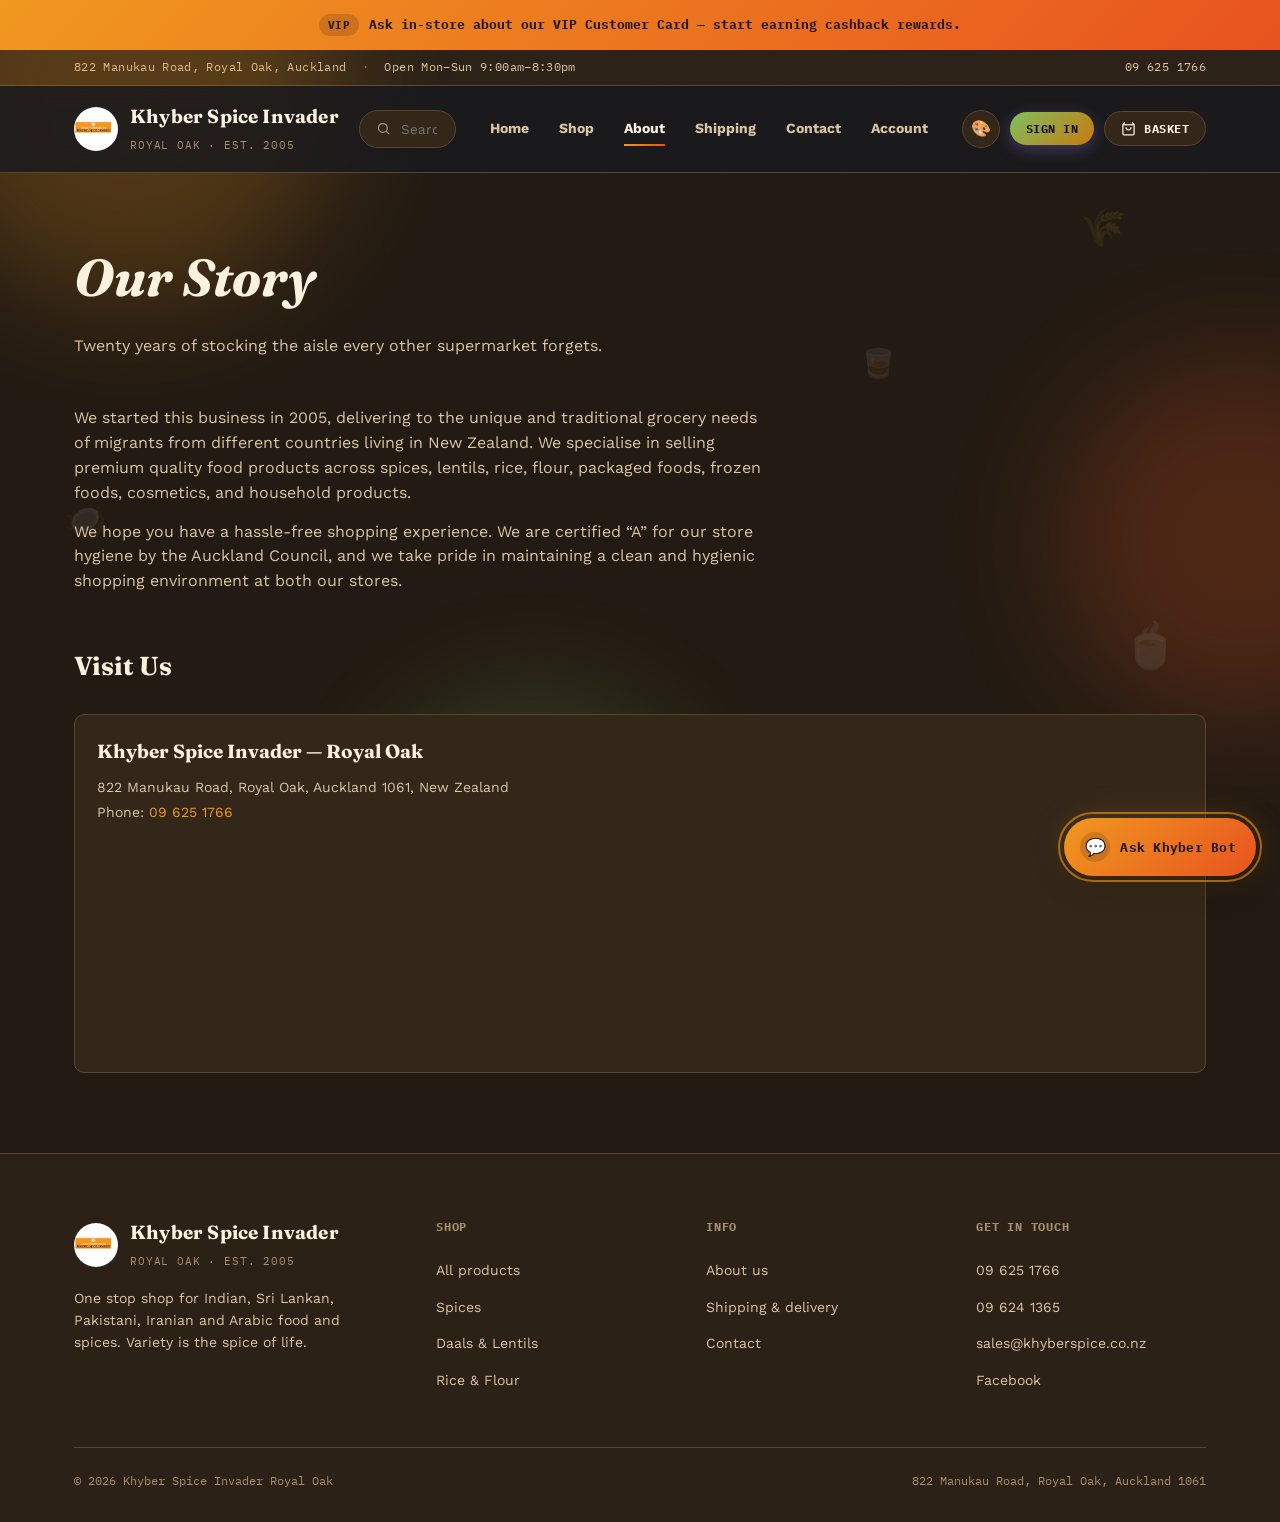
==== commit ff3ac7f9: "Add files via upload" ====
--- a/about.html
+++ b/about.html
@@ -6,6 +6,10 @@
 <title>About Us — Khyber Spice Invader</title>
 <meta name="description" content="Khyber Spice Invader has served Auckland's Indian, Sri Lankan, Pakistani, Iranian and Arabic communities since 2005.">
 <link rel="stylesheet" href="css/styles.css">
+<script>
+  // Apply saved theme before paint to avoid a flash of the wrong theme.
+  (function(){ var t = localStorage.getItem('khyber_theme'); if (t && t !== 'khyber') document.documentElement.setAttribute('data-theme', t); })();
+</script>
 </head>
 <body>
 <div class="grain"></div>
@@ -21,6 +25,13 @@
   <span class="icon" style="top:38%; right:30%; font-size:28px; animation-delay:-14s;">&#129347;</span>
 </div>
 
+<div class="vip-strip">
+  <div class="wrap">
+    <span class="tag">VIP</span>
+    <span>Ask in-store about our VIP Customer Card &mdash; start earning cashback rewards.</span>
+  </div>
+</div>
+
 <div class="utility-bar">
   <div class="wrap">
     <span>822 Manukau Road, Royal Oak, Auckland <span class="dot">·</span> Open Mon&ndash;Sun 9:00am&ndash;8:30pm</span>
@@ -31,7 +42,7 @@
 <header class="site-header">
   <div class="wrap">
     <a href="index.html" class="brand">
-      <div class="brand-mark">KS</div>
+      <img src="assets/logo.png" alt="Khyber Spice Invader" style="width:44px; height:44px; border-radius:50%; object-fit:cover; flex-shrink:0;">
       <div class="brand-text">
         <span class="name">Khyber Spice Invader</span>
         <span class="tag">Royal Oak · Est. 2005</span>
@@ -50,6 +61,18 @@
 <a href="account.html" class="">Account</a>
     </nav>
     <div style="display:flex; align-items:center; gap:10px;">
+      <div style="position:relative;">
+        <button class="theme-toggle" id="themeToggle" type="button" aria-label="Change colour theme">&#127912;</button>
+        <div class="theme-popover" id="themePopover">
+          <p>Colour theme</p>
+          <div class="theme-options" id="themeOptions">
+            <button class="theme-option" data-theme="khyber"><span class="swatch-dot" style="background:#F0981F;"></span>Classic</button>
+            <button class="theme-option" data-theme="light"><span class="swatch-dot" style="background:#D97F0A;"></span>Light</button>
+            <button class="theme-option" data-theme="sunset"><span class="swatch-dot" style="background:#FF4D8D;"></span>Sunset</button>
+            <button class="theme-option" data-theme="midnight"><span class="swatch-dot" style="background:#4DD4FF;"></span>Midnight</button>
+          </div>
+        </div>
+      </div>
       <button class="btn btn-header-fill btn-small" id="signInBtn" type="button">Sign in</button>
       <button class="btn btn-header btn-small cart-toggle" id="cartToggle" type="button">
         <svg width="15" height="15" viewBox="0 0 24 24" fill="none" stroke="currentColor" stroke-width="2"><path d="M6 2L3 6v14a2 2 0 002 2h14a2 2 0 002-2V6l-3-4"/><line x1="3" y1="6" x2="21" y2="6"/><path d="M16 10a4 4 0 01-8 0"/></svg>
@@ -87,7 +110,7 @@
     <div class="footer-grid">
       <div class="footer-about">
         <div class="brand" style="margin-bottom:16px;">
-          <div class="brand-mark">KS</div>
+          <img src="assets/logo.png" alt="Khyber Spice Invader" style="width:44px; height:44px; border-radius:50%; object-fit:cover; flex-shrink:0;">
           <div class="brand-text">
             <span class="name">Khyber Spice Invader</span>
             <span class="tag">Royal Oak · Est. 2005</span>
@@ -149,7 +172,15 @@
   <div class="product-modal" id="productModal"></div>
 </div>
 
-<button class="bot-launcher" id="botLauncher" type="button" aria-label="Open Khyber Bot">&#128172;</button>
+<div class="bot-teaser" id="botTeaser">
+  <button type="button" id="botTeaserClose" aria-label="Dismiss">&times;</button>
+  &#128075; Need a hand? Ask me about stock, delivery, or even cooking tips.
+</div>
+<button class="bot-launcher" id="botLauncher" type="button" aria-label="Open Khyber Bot">
+  <span class="bl-ring"></span>
+  <span class="bl-icon">&#128172;</span>
+  <span class="bl-label">Ask Khyber Bot</span>
+</button>
 <div class="bot-panel" id="botPanel">
   <div class="bot-head">
     <div>
@@ -161,8 +192,8 @@
   <div class="bot-messages" id="botMessages"></div>
   <div class="bot-suggestions">
     <button type="button">Store hours?</button>
-    <button type="button">Delivery cost?</button>
-    <button type="button">Where are you located?</button>
+    <button type="button">Best rice for yellow daal?</button>
+    <button type="button">How long to cook rice?</button>
   </div>
   <div class="bot-input-row">
     <input type="text" id="botInput" placeholder="Ask a question...">
@@ -174,5 +205,6 @@
 <script src="js/main.js"></script>
 <script src="js/bot.js"></script>
 <script src="js/auth.js"></script>
+<script src="js/spice-canvas.js"></script>
 </body>
 </html>
--- a/css/styles.css
+++ b/css/styles.css
@@ -9,30 +9,29 @@
 @import url('https://fonts.googleapis.com/css2?family=Fraunces:ital,opsz,wght@0,9..144,400;0,9..144,600;0,9..144,700;1,9..144,500&family=Work+Sans:wght@400;500;600;700&family=IBM+Plex+Mono:wght@400;500;600&display=swap');
 
 :root{
-  /* Warmer, slightly blue-leaning ink so it reads modern rather than flat brown */
-  --ink:        #191A1F;
-  --ink-soft:   #212329;
-  --surface:    #262832;
-  --surface-2:  #2F323D;
-  --line:       #3D404C;
-
-  --paper:      #F6EFE2;
-  --paper-dim:  #C7C3D6;
-  --paper-faint:#8A87A0;
-
-  /* Brighter, more saturated accents for a welcoming, energetic feel */
-  --turmeric:   #FFB627;
-  --turmeric-dk:#D8940F;
-  --paprika:    #FF5A36;
-  --paprika-dk: #D63E1F;
-  --cardamom:   #6FCF6E;
-  --cardamom-dk:#4A9E4E;
-  --violet:     #9B7EF0;
+  /* "Khyber Classic" — warmer, less black, pulled from the real logo's orange */
+  --ink:        #221A12;
+  --ink-soft:   #2B2116;
+  --surface:    #33271A;
+  --surface-2:  #3E3020;
+  --line:       #5A4630;
+
+  --paper:      #FBF1DF;
+  --paper-dim:  #D9C5A6;
+  --paper-faint:#A6906F;
+
+  --turmeric:   #F0981F;
+  --turmeric-dk:#C97A0E;
+  --paprika:    #E8531F;
+  --paprika-dk: #B93E14;
+  --cardamom:   #7FBF5E;
+  --cardamom-dk:#589240;
+  --violet:     #C98A4B;
 
   --grad-warm: linear-gradient(135deg, var(--turmeric), var(--paprika));
-  --grad-cool: linear-gradient(135deg, var(--cardamom), var(--violet));
-  --glow-turmeric: 0 0 32px rgba(255,182,39,0.25);
-  --glow-paprika: 0 0 32px rgba(255,90,54,0.22);
+  --grad-cool: linear-gradient(135deg, var(--cardamom), var(--turmeric-dk));
+  --glow-turmeric: 0 0 32px rgba(240,152,31,0.25);
+  --glow-paprika: 0 0 32px rgba(232,83,31,0.22);
 
   --font-display: 'Fraunces', Georgia, serif;
   --font-body: 'Work Sans', -apple-system, BlinkMacSystemFont, sans-serif;
@@ -41,6 +40,67 @@
   --radius: 10px;
   --radius-sm: 6px;
   --container: 1180px;
+}
+
+/* ---------- Alternate themes — switchable at runtime via [data-theme] on <html> ---------- */
+[data-theme="light"]{
+  --ink:        #FBF4E7;
+  --ink-soft:   #F5EBD8;
+  --surface:    #FFFFFF;
+  --surface-2:  #F1E4CB;
+  --line:       #E3D2AE;
+
+  --paper:      #2A2013;
+  --paper-dim:  #5C4C34;
+  --paper-faint:#8A7857;
+
+  --turmeric:   #D97F0A;
+  --turmeric-dk:#B5670A;
+  --paprika:    #D4491B;
+  --paprika-dk: #A9380F;
+  --cardamom:   #4F8C3B;
+  --cardamom-dk:#3A6B2C;
+  --violet:     #B06A2E;
+}
+
+[data-theme="sunset"]{
+  --ink:        #1E1230;
+  --ink-soft:   #281A3D;
+  --surface:    #33224E;
+  --surface-2:  #3E2A5C;
+  --line:       #5B3F80;
+
+  --paper:      #FBEEFA;
+  --paper-dim:  #D9C0E8;
+  --paper-faint:#A88FC0;
+
+  --turmeric:   #FFB74D;
+  --turmeric-dk:#F5952E;
+  --paprika:    #FF4D8D;
+  --paprika-dk: #E6367A;
+  --cardamom:   #4DE3C4;
+  --cardamom-dk:#2FC2A6;
+  --violet:     #B983FF;
+}
+
+[data-theme="midnight"]{
+  --ink:        #12141C;
+  --ink-soft:   #191C26;
+  --surface:    #212431;
+  --surface-2:  #2A2E3D;
+  --line:       #3A3F52;
+
+  --paper:      #F1F0FA;
+  --paper-dim:  #B9BCD4;
+  --paper-faint:#7C7FA0;
+
+  --turmeric:   #4DD4FF;
+  --turmeric-dk:#2CB3E0;
+  --paprika:    #7C8CFF;
+  --paprika-dk: #5C6DE8;
+  --cardamom:   #4DFFB0;
+  --cardamom-dk:#2AD996;
+  --violet:     #B983FF;
 }
 
 *,*::before,*::after{ box-sizing:border-box; }
@@ -53,6 +113,7 @@
   font-size:16px;
   line-height:1.55;
   -webkit-font-smoothing:antialiased;
+  transition:background .25s ease, color .25s ease;
 }
 img{ max-width:100%; display:block; }
 a{ color:inherit; text-decoration:none; }
@@ -221,8 +282,14 @@
   position:relative; overflow:hidden;
   border-bottom:1px solid var(--line);
   background:
-    radial-gradient(circle at 85% -10%, rgba(231,163,28,0.16), transparent 55%),
-    radial-gradient(circle at 5% 110%, rgba(193,68,14,0.14), transparent 55%);
+    radial-gradient(circle at 85% -10%, rgba(255,182,39,0.16), transparent 55%),
+    radial-gradient(circle at 5% 110%, rgba(255,90,54,0.14), transparent 55%);
+}
+.hero canvas#spiceCanvas{
+  position:absolute; inset:0; width:100%; height:100%; opacity:0.5; pointer-events:none;
+}
+@media (prefers-reduced-motion: reduce){
+  .hero canvas#spiceCanvas{ display:none; }
 }
 .hero .wrap{ padding-top:88px; padding-bottom:88px; position:relative; }
 .hero-eyebrow{
@@ -454,13 +521,38 @@
 /* ---------- Khyber Bot ---------- */
 .bot-launcher{
   position:fixed; bottom:24px; right:24px; z-index:120;
-  width:58px; height:58px; border-radius:50%; border:none;
+  display:flex; align-items:center; gap:10px;
+  padding:14px 20px 14px 16px; border-radius:999px; border:none;
   background:var(--grad-warm); color:var(--ink);
-  display:flex; align-items:center; justify-content:center;
-  box-shadow:0 8px 24px rgba(0,0,0,0.35), var(--glow-turmeric);
-  font-size:24px;
+  box-shadow:0 8px 28px rgba(0,0,0,0.4), var(--glow-turmeric);
+  font-family:var(--font-mono); font-weight:700; font-size:13px; letter-spacing:0.02em;
+}
+.bot-launcher .bl-icon{
+  width:30px; height:30px; border-radius:50%; background:rgba(20,20,25,0.15);
+  display:flex; align-items:center; justify-content:center; font-size:17px; flex-shrink:0;
+}
+.bot-launcher .bl-ring{
+  position:absolute; inset:-6px; border-radius:999px; border:2px solid var(--turmeric);
+  opacity:0.6; animation:pulse-ring 2.2s ease-out infinite;
+}
+@keyframes pulse-ring{
+  0%{ transform:scale(0.92); opacity:0.55; }
+  70%{ transform:scale(1.14); opacity:0; }
+  100%{ transform:scale(1.14); opacity:0; }
 }
 .bot-launcher:hover{ transform:translateY(-2px); }
+@media (max-width:560px){ .bot-launcher span.bl-label{ display:none; } .bot-launcher{ padding:14px; } }
+
+.bot-teaser{
+  position:fixed; bottom:96px; right:24px; z-index:119;
+  background:var(--ink-soft); border:1px solid var(--line); border-radius:var(--radius);
+  padding:14px 18px; max-width:230px; font-size:13px; color:var(--paper-dim);
+  box-shadow:0 10px 30px rgba(0,0,0,0.4);
+  opacity:0; transform:translateY(8px); pointer-events:none; transition:opacity .3s ease, transform .3s ease;
+}
+.bot-teaser.show{ opacity:1; transform:translateY(0); pointer-events:auto; }
+.bot-teaser button{ background:none; border:none; color:var(--paper-faint); position:absolute; top:6px; right:8px; font-size:14px; }
+
 .bot-panel{
   position:fixed; bottom:96px; right:24px; z-index:120;
   width:min(360px, calc(100vw - 32px)); max-height:min(520px, 70vh);
@@ -524,6 +616,58 @@
 /* ---------- Utility ---------- */
 .text-center{ text-align:center; }
 .mt-0{ margin-top:0; }
+
+/* ---------- Theme switcher ---------- */
+.theme-toggle{
+  position:relative; width:38px; height:38px; border-radius:50%;
+  background:var(--surface); border:1px solid var(--line); color:var(--paper);
+  display:flex; align-items:center; justify-content:center; font-size:16px; flex-shrink:0;
+}
+.theme-toggle:hover{ border-color:var(--turmeric); }
+.theme-popover{
+  position:absolute; top:calc(100% + 10px); right:0; z-index:60;
+  background:var(--ink-soft); border:1px solid var(--line); border-radius:var(--radius);
+  padding:14px; width:220px; display:none; box-shadow:0 16px 40px rgba(0,0,0,0.4);
+}
+.theme-popover.open{ display:block; }
+.theme-popover p{ margin:0 0 10px; font-family:var(--font-mono); font-size:10.5px; text-transform:uppercase; letter-spacing:0.06em; color:var(--paper-faint); }
+.theme-options{ display:grid; grid-template-columns:1fr 1fr; gap:8px; }
+.theme-option{
+  display:flex; align-items:center; gap:8px; padding:9px 10px; border-radius:var(--radius-sm);
+  border:1px solid var(--line); background:var(--surface); color:var(--paper); font-size:12px;
+}
+.theme-option:hover{ border-color:var(--turmeric); }
+.theme-option.active{ border-color:var(--turmeric); box-shadow:var(--glow-turmeric); }
+.theme-option .swatch-dot{ width:14px; height:14px; border-radius:50%; flex-shrink:0; }
+
+/* ---------- VIP promo strip ---------- */
+.vip-strip{
+  background:var(--grad-warm); color:var(--ink); position:relative; z-index:2;
+}
+.vip-strip .wrap{
+  padding:14px 24px; display:flex; align-items:center; justify-content:center; gap:10px;
+  flex-wrap:wrap; text-align:center; font-family:var(--font-mono); font-size:13px; font-weight:700;
+}
+.vip-strip .wrap span.tag{
+  background:rgba(0,0,0,0.14); padding:3px 9px; border-radius:999px; font-size:10.5px; letter-spacing:0.04em;
+}
+
+/* ---------- Related products (product modal) ---------- */
+.pm-related{ margin-top:6px; }
+.pm-related h5{ font-family:var(--font-mono); font-size:11px; text-transform:uppercase; letter-spacing:0.06em; color:var(--paper-faint); margin:0 0 12px; }
+.pm-related-grid{ display:grid; grid-template-columns:repeat(3,1fr); gap:10px; }
+.pm-related-item{
+  background:var(--surface); border:1px solid var(--line); border-radius:var(--radius-sm);
+  padding:10px; text-align:center; cursor:pointer;
+}
+.pm-related-item:hover{ border-color:var(--turmeric); }
+.pm-related-item .photo{ height:52px; margin-bottom:8px; border-radius:4px; }
+.pm-related-item .icon-fallback{ font-size:22px; }
+.pm-related-item .rn{ font-size:11px; line-height:1.3; }
+.pm-multiple-note{
+  font-size:12.5px; color:var(--paprika); background:rgba(232,83,31,0.1);
+  border:1px solid rgba(232,83,31,0.25); border-radius:var(--radius-sm); padding:9px 12px; margin-bottom:18px;
+}
 
 /* ---------- Product photo fallback gradients ---------- */
 .photo-grad-turmeric{ background:linear-gradient(135deg, rgba(255,182,39,0.38), rgba(255,90,54,0.14)); }
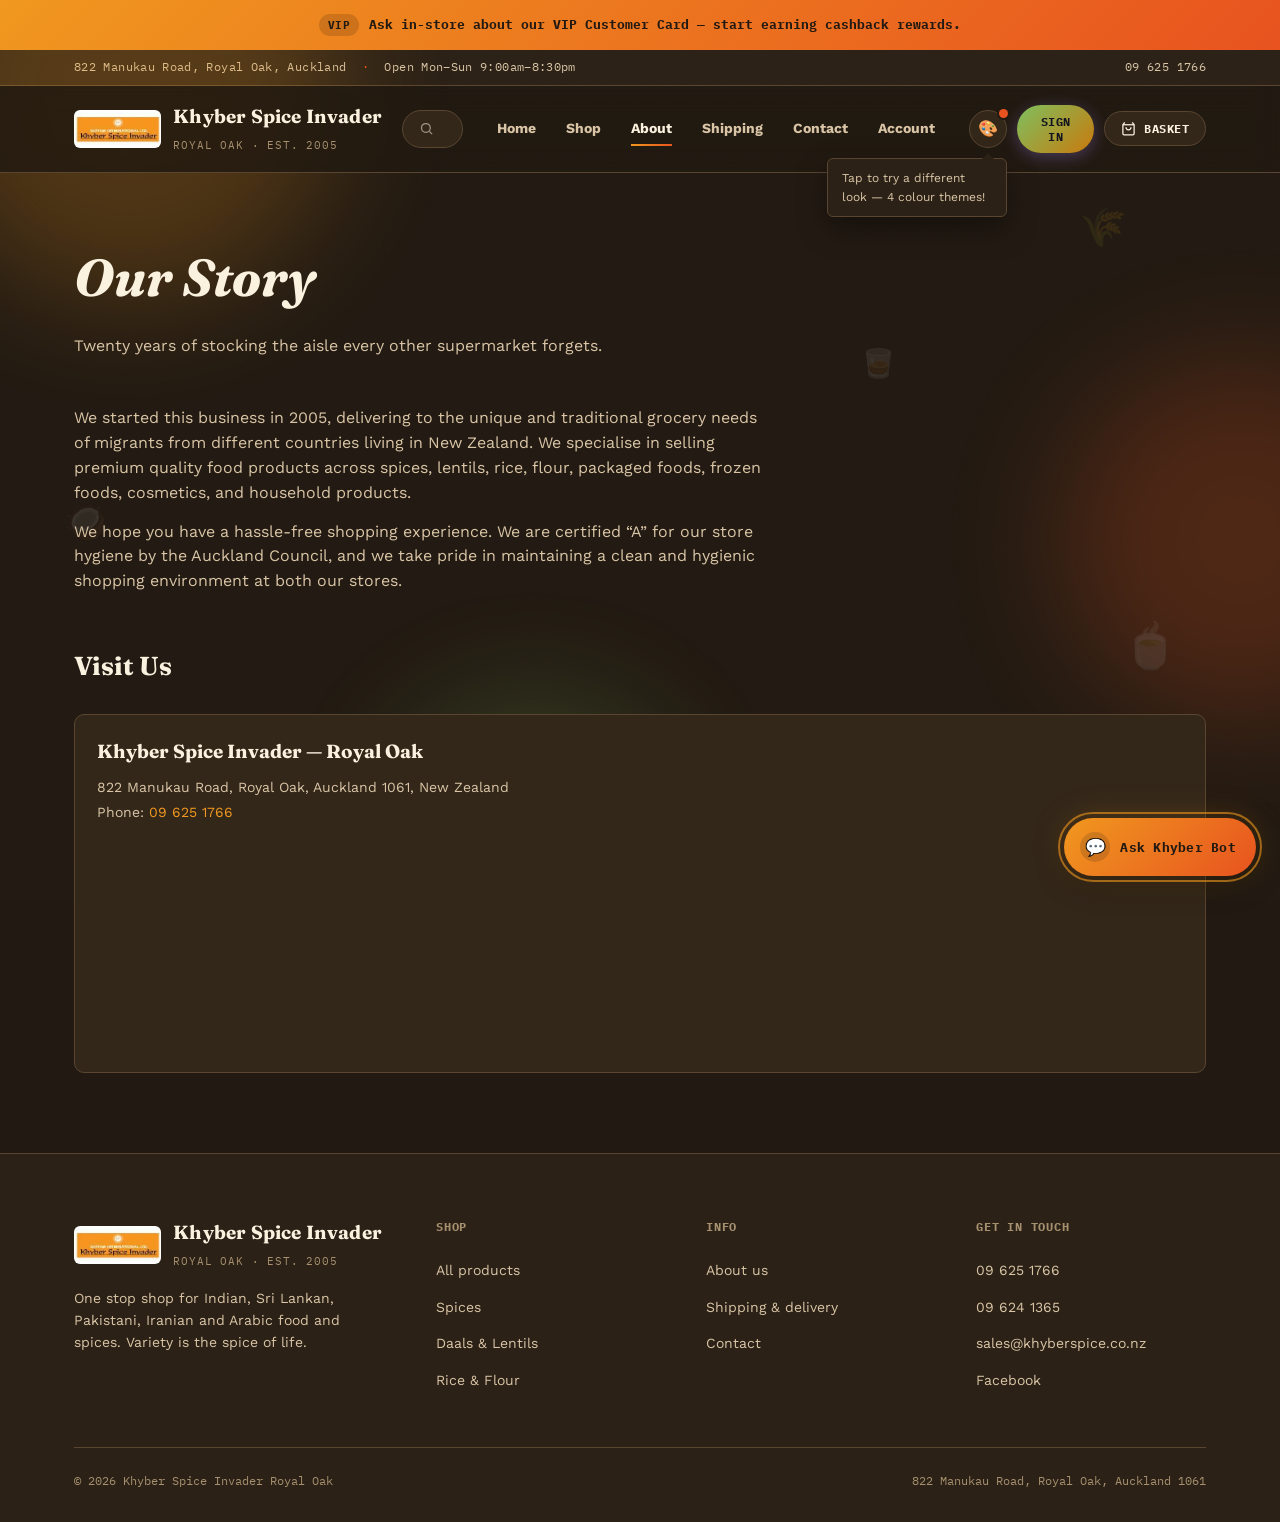
==== commit 6dca5589: "Add files via upload" ====
--- a/about.html
+++ b/about.html
@@ -42,7 +42,7 @@
 <header class="site-header">
   <div class="wrap">
     <a href="index.html" class="brand">
-      <img src="assets/logo.png" alt="Khyber Spice Invader" style="width:44px; height:44px; border-radius:50%; object-fit:cover; flex-shrink:0;">
+      <img src="assets/logo-cropped.png" alt="Khyber Spice Invader" style="height:38px; width:auto; border-radius:6px; object-fit:contain; flex-shrink:0;">
       <div class="brand-text">
         <span class="name">Khyber Spice Invader</span>
         <span class="tag">Royal Oak · Est. 2005</span>
@@ -62,7 +62,11 @@
     </nav>
     <div style="display:flex; align-items:center; gap:10px;">
       <div style="position:relative;">
-        <button class="theme-toggle" id="themeToggle" type="button" aria-label="Change colour theme">&#127912;</button>
+        <button class="theme-toggle" id="themeToggle" type="button" aria-label="Change colour theme">
+          &#127912;
+          <span class="theme-toggle-dot" id="themeDot"></span>
+        </button>
+        <div class="theme-teaser" id="themeTeaser">Tap to try a different look &mdash; 4 colour themes!</div>
         <div class="theme-popover" id="themePopover">
           <p>Colour theme</p>
           <div class="theme-options" id="themeOptions">
@@ -110,7 +114,7 @@
     <div class="footer-grid">
       <div class="footer-about">
         <div class="brand" style="margin-bottom:16px;">
-          <img src="assets/logo.png" alt="Khyber Spice Invader" style="width:44px; height:44px; border-radius:50%; object-fit:cover; flex-shrink:0;">
+          <img src="assets/logo-cropped.png" alt="Khyber Spice Invader" style="height:38px; width:auto; border-radius:6px; object-fit:contain; flex-shrink:0;">
           <div class="brand-text">
             <span class="name">Khyber Spice Invader</span>
             <span class="tag">Royal Oak · Est. 2005</span>
--- a/css/styles.css
+++ b/css/styles.css
@@ -11,6 +11,7 @@
 :root{
   /* "Khyber Classic" — warmer, less black, pulled from the real logo's orange */
   --ink:        #221A12;
+  --ink-rgb:    34,26,18;
   --ink-soft:   #2B2116;
   --surface:    #33271A;
   --surface-2:  #3E3020;
@@ -45,6 +46,7 @@
 /* ---------- Alternate themes — switchable at runtime via [data-theme] on <html> ---------- */
 [data-theme="light"]{
   --ink:        #FBF4E7;
+  --ink-rgb:    251,244,231;
   --ink-soft:   #F5EBD8;
   --surface:    #FFFFFF;
   --surface-2:  #F1E4CB;
@@ -61,10 +63,13 @@
   --cardamom:   #4F8C3B;
   --cardamom-dk:#3A6B2C;
   --violet:     #B06A2E;
+  --glow-turmeric: 0 0 24px rgba(217,127,10,0.22);
+  --glow-paprika: 0 0 24px rgba(212,73,27,0.2);
 }
 
 [data-theme="sunset"]{
   --ink:        #1E1230;
+  --ink-rgb:    30,18,48;
   --ink-soft:   #281A3D;
   --surface:    #33224E;
   --surface-2:  #3E2A5C;
@@ -81,10 +86,13 @@
   --cardamom:   #4DE3C4;
   --cardamom-dk:#2FC2A6;
   --violet:     #B983FF;
+  --glow-turmeric: 0 0 32px rgba(255,183,77,0.3);
+  --glow-paprika: 0 0 32px rgba(255,77,141,0.28);
 }
 
 [data-theme="midnight"]{
   --ink:        #12141C;
+  --ink-rgb:    18,20,28;
   --ink-soft:   #191C26;
   --surface:    #212431;
   --surface-2:  #2A2E3D;
@@ -101,6 +109,8 @@
   --cardamom:   #4DFFB0;
   --cardamom-dk:#2AD996;
   --violet:     #B983FF;
+  --glow-turmeric: 0 0 32px rgba(77,212,255,0.28);
+  --glow-paprika: 0 0 32px rgba(124,140,255,0.26);
 }
 
 *,*::before,*::after{ box-sizing:border-box; }
@@ -190,7 +200,7 @@
 /* ---------- Header / Nav ---------- */
 .site-header{
   position:sticky; top:0; z-index:50;
-  background:rgba(25,26,31,0.85);
+  background:rgba(var(--ink-rgb),0.85);
   backdrop-filter:blur(12px) saturate(1.4);
   border-bottom:1px solid var(--line);
 }
@@ -288,8 +298,15 @@
 .hero canvas#spiceCanvas{
   position:absolute; inset:0; width:100%; height:100%; opacity:0.5; pointer-events:none;
 }
+.hero video#spiceVideo{
+  position:absolute; inset:0; width:100%; height:100%; object-fit:cover; opacity:0.55; pointer-events:none;
+  mix-blend-mode:screen;
+}
 @media (prefers-reduced-motion: reduce){
-  .hero canvas#spiceCanvas{ display:none; }
+  .hero canvas#spiceCanvas, .hero video#spiceVideo{ display:none; }
+}
+@media (max-width:640px){
+  .hero video#spiceVideo{ opacity:0.35; }
 }
 .hero .wrap{ padding-top:88px; padding-bottom:88px; position:relative; }
 .hero-eyebrow{
@@ -624,6 +641,21 @@
   display:flex; align-items:center; justify-content:center; font-size:16px; flex-shrink:0;
 }
 .theme-toggle:hover{ border-color:var(--turmeric); }
+.theme-toggle-dot{
+  position:absolute; top:-2px; right:-2px; width:9px; height:9px; border-radius:50%;
+  background:var(--paprika); box-shadow:0 0 0 2px var(--ink); animation:pulse-ring 2.2s ease-out infinite;
+}
+.theme-teaser{
+  position:absolute; top:calc(100% + 10px); right:0; z-index:59;
+  background:var(--ink-soft); border:1px solid var(--line); border-radius:var(--radius-sm);
+  padding:10px 14px; width:180px; font-size:12px; color:var(--paper-dim);
+  box-shadow:0 12px 30px rgba(0,0,0,0.4);
+  opacity:0; transform:translateY(6px); pointer-events:none; transition:opacity .3s ease, transform .3s ease;
+}
+.theme-teaser.show{ opacity:1; transform:translateY(0); }
+.theme-teaser::after{
+  content:''; position:absolute; bottom:100%; right:12px; border:6px solid transparent; border-bottom-color:var(--ink-soft);
+}
 .theme-popover{
   position:absolute; top:calc(100% + 10px); right:0; z-index:60;
   background:var(--ink-soft); border:1px solid var(--line); border-radius:var(--radius);
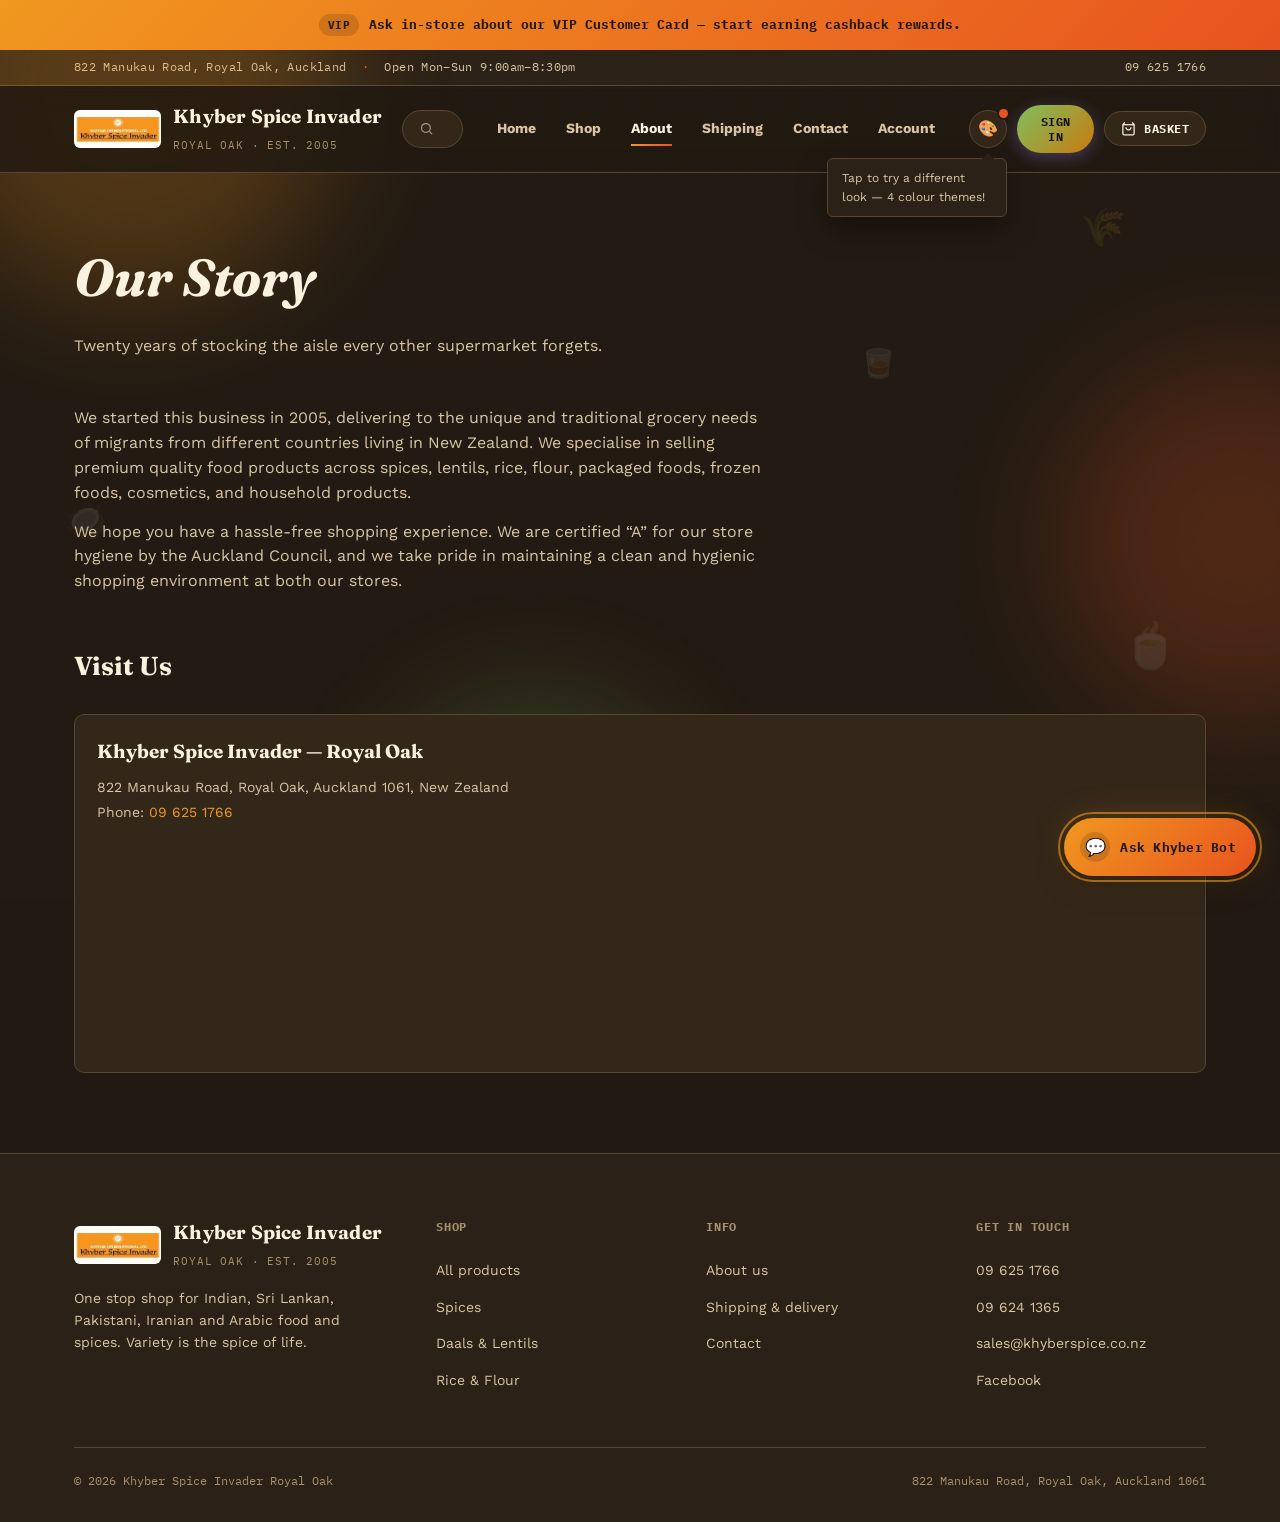
==== commit 9e5cc952: "Add files via upload" ====
--- a/about.html
+++ b/about.html
@@ -172,6 +172,10 @@
   </div>
 </aside>
 
+<div class="ff-overlay" id="ffOverlay">
+  <div class="ff-modal" id="ffModal"></div>
+</div>
+
 <div class="product-modal-overlay" id="productModalOverlay">
   <div class="product-modal" id="productModal"></div>
 </div>
@@ -210,5 +214,7 @@
 <script src="js/bot.js"></script>
 <script src="js/auth.js"></script>
 <script src="js/spice-canvas.js"></script>
+<script src="js/flavor-finder.js"></script>
+<script src="js/transitions.js"></script>
 </body>
 </html>
--- a/css/styles.css
+++ b/css/styles.css
@@ -634,6 +634,58 @@
 .text-center{ text-align:center; }
 .mt-0{ margin-top:0; }
 
+/* ---------- Flavor Finder ---------- */
+.ff-trigger{ margin-top:4px; }
+.ff-overlay{
+  position:fixed; inset:0; background:rgba(10,10,14,0.72); backdrop-filter:blur(4px); z-index:170;
+  display:none; align-items:center; justify-content:center; padding:20px;
+}
+.ff-overlay.open{ display:flex; }
+.ff-modal{
+  background:var(--ink-soft); border:1px solid var(--line); border-radius:var(--radius);
+  width:min(480px,100%); max-height:88vh; overflow-y:auto; padding:32px; position:relative;
+}
+.ff-close{ position:absolute; top:16px; right:16px; background:none; border:none; color:var(--paper-faint); font-size:20px; }
+.ff-progress{ display:flex; gap:6px; margin-bottom:24px; }
+.ff-progress span{ height:4px; flex:1; border-radius:2px; background:var(--surface-2); }
+.ff-progress span.done{ background:var(--grad-warm); }
+.ff-q{ font-family:var(--font-display); font-size:22px; margin:0 0 20px; }
+.ff-options{ display:flex; flex-direction:column; gap:10px; }
+.ff-options button{
+  text-align:left; padding:14px 16px; border-radius:var(--radius-sm); border:1px solid var(--line);
+  background:var(--surface); color:var(--paper); font-size:14.5px;
+}
+.ff-options button:hover{ border-color:var(--turmeric); box-shadow:var(--glow-turmeric); }
+.ff-result-head{ text-align:center; margin-bottom:22px; }
+.ff-result-head .emoji{ font-size:44px; display:block; margin-bottom:10px; }
+.ff-result-head h3{ font-family:var(--font-display); font-size:24px; margin:0 0 6px; }
+.ff-result-head p{ color:var(--paper-dim); font-size:14px; margin:0; }
+.ff-result-grid{ display:grid; grid-template-columns:repeat(3,1fr); gap:10px; margin-bottom:22px; }
+.ff-result-item{ background:var(--surface); border:1px solid var(--line); border-radius:var(--radius-sm); padding:10px; text-align:center; cursor:pointer; }
+.ff-result-item:hover{ border-color:var(--turmeric); }
+.ff-result-item .photo{ height:56px; margin-bottom:8px; border-radius:4px; }
+.ff-result-item .rn{ font-size:11px; line-height:1.3; }
+.ff-result-item .rp{ font-family:var(--font-mono); color:var(--turmeric); font-size:12px; margin-top:4px; }
+
+/* ---------- Page transition (text-zoom) ---------- */
+.page-transition{
+  position:fixed; inset:0; z-index:300; display:flex; align-items:center; justify-content:center;
+  background:var(--grad-warm); opacity:0; pointer-events:none;
+  transition:opacity .5s cubic-bezier(.6,0,.4,1);
+}
+.page-transition.leaving{ opacity:1; pointer-events:auto; }
+.page-transition.entering{ opacity:1; transition:opacity .6s ease .1s; }
+.page-transition .pt-text{
+  font-family:var(--font-display); font-weight:700; font-style:italic; color:var(--ink);
+  font-size:12vw; white-space:nowrap; transform:scale(0.4); opacity:0.9;
+  transition:transform .6s cubic-bezier(.6,0,.2,1);
+}
+.page-transition.leaving .pt-text{ transform:scale(2.6); }
+.page-transition.entering .pt-text{ transform:scale(0.4); opacity:0; transition:transform .6s cubic-bezier(.2,0,.2,1), opacity .5s ease; }
+@media (prefers-reduced-motion: reduce){
+  .page-transition{ display:none !important; }
+}
+
 /* ---------- Theme switcher ---------- */
 .theme-toggle{
   position:relative; width:38px; height:38px; border-radius:50%;
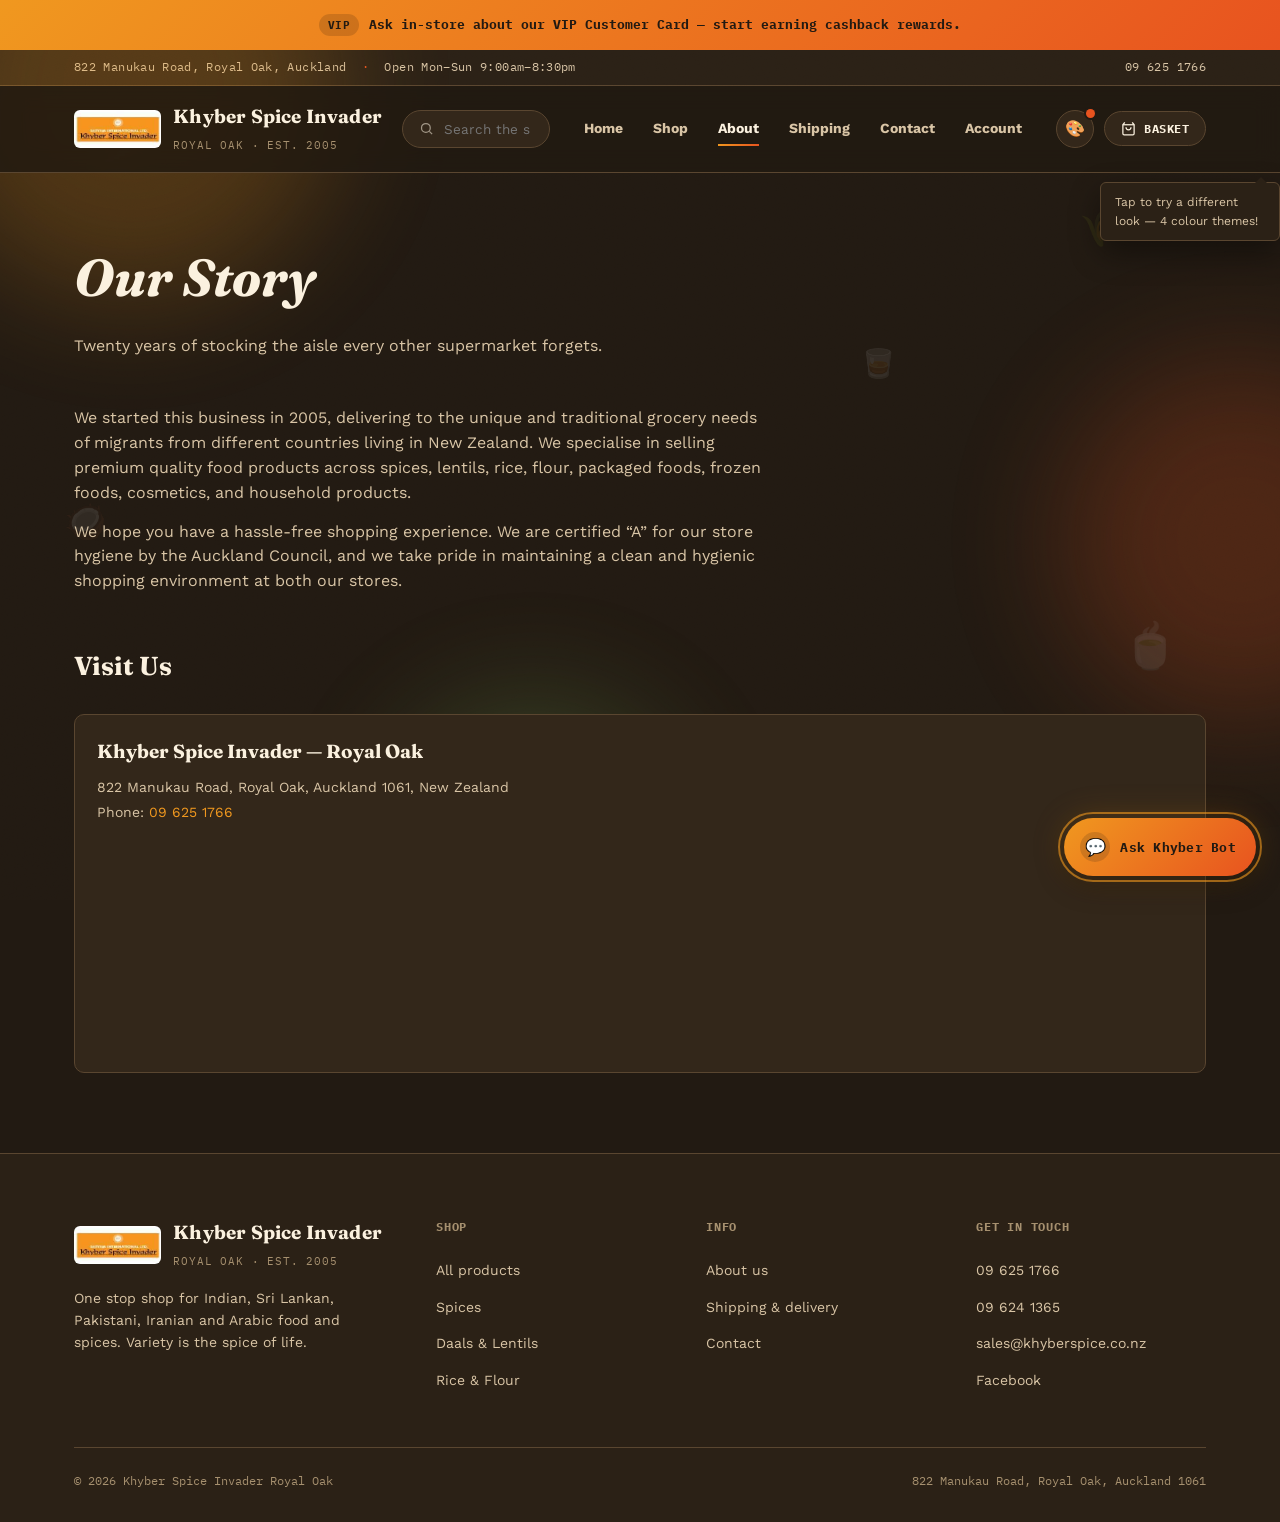
==== commit 593802e9: "Add files via upload" ====
--- a/about.html
+++ b/about.html
@@ -58,10 +58,23 @@
 <a href="about.html" class="active">About</a>
 <a href="shipping.html" class="">Shipping</a>
 <a href="contact.html" class="">Contact</a>
-<a href="account.html" class="">Account</a>
+<a href="account.html" class="" id="accountNavLink">Account</a>
+      <div class="mobile-nav-extra">
+        <div class="header-search mobile-search">
+          <svg width="15" height="15" viewBox="0 0 24 24" fill="none" stroke="currentColor" stroke-width="2"><circle cx="11" cy="11" r="7"/><line x1="21" y1="21" x2="16.65" y2="16.65"/></svg>
+          <input type="text" id="mobileSearchInput" placeholder="Search the shop...">
+        </div>
+        <p class="mobile-nav-label">Colour theme</p>
+        <div class="theme-options">
+          <button class="theme-option" data-theme="khyber"><span class="swatch-dot" style="background:#F0981F;"></span>Classic</button>
+          <button class="theme-option" data-theme="light"><span class="swatch-dot" style="background:#D97F0A;"></span>Light</button>
+          <button class="theme-option" data-theme="sunset"><span class="swatch-dot" style="background:#FF4D8D;"></span>Sunset</button>
+          <button class="theme-option" data-theme="midnight"><span class="swatch-dot" style="background:#4DD4FF;"></span>Midnight</button>
+        </div>
+      </div>
     </nav>
-    <div style="display:flex; align-items:center; gap:10px;">
-      <div style="position:relative;">
+    <div class="header-actions">
+      <div class="theme-toggle-wrap">
         <button class="theme-toggle" id="themeToggle" type="button" aria-label="Change colour theme">
           &#127912;
           <span class="theme-toggle-dot" id="themeDot"></span>
@@ -69,7 +82,7 @@
         <div class="theme-teaser" id="themeTeaser">Tap to try a different look &mdash; 4 colour themes!</div>
         <div class="theme-popover" id="themePopover">
           <p>Colour theme</p>
-          <div class="theme-options" id="themeOptions">
+          <div class="theme-options">
             <button class="theme-option" data-theme="khyber"><span class="swatch-dot" style="background:#F0981F;"></span>Classic</button>
             <button class="theme-option" data-theme="light"><span class="swatch-dot" style="background:#D97F0A;"></span>Light</button>
             <button class="theme-option" data-theme="sunset"><span class="swatch-dot" style="background:#FF4D8D;"></span>Sunset</button>
@@ -77,10 +90,9 @@
           </div>
         </div>
       </div>
-      <button class="btn btn-header-fill btn-small" id="signInBtn" type="button">Sign in</button>
       <button class="btn btn-header btn-small cart-toggle" id="cartToggle" type="button">
         <svg width="15" height="15" viewBox="0 0 24 24" fill="none" stroke="currentColor" stroke-width="2"><path d="M6 2L3 6v14a2 2 0 002 2h14a2 2 0 002-2V6l-3-4"/><line x1="3" y1="6" x2="21" y2="6"/><path d="M16 10a4 4 0 01-8 0"/></svg>
-        Basket <span class="cart-count" id="cartCount" style="display:none;">0</span>
+        <span class="cart-label">Basket</span> <span class="cart-count" id="cartCount" style="display:none;">0</span>
       </button>
       <button class="nav-toggle" id="navToggle" type="button" aria-label="Toggle menu">&#9776;</button>
     </div>
--- a/css/styles.css
+++ b/css/styles.css
@@ -196,6 +196,9 @@
 }
 .utility-bar a:hover{ color:var(--turmeric); }
 .utility-bar .dot{ color:var(--paprika); margin:0 8px; }
+@media (max-width: 700px){
+  .utility-bar{ display:none; } /* full detail lives in the footer + About page */
+}
 
 /* ---------- Header / Nav ---------- */
 .site-header{
@@ -217,7 +220,18 @@
 .header-search input{ background:none; border:none; color:var(--paper); font-family:inherit; font-size:13.5px; width:100%; }
 .header-search input:focus{ outline:none; }
 .header-search svg{ opacity:0.55; flex-shrink:0; }
-@media (max-width: 980px){ .header-search{ display:none; } }
+@media (max-width: 980px){ .site-header > .wrap > .header-search{ display:none; } }
+
+.header-actions{ display:flex; align-items:center; gap:10px; }
+.hide-mobile{ display:inline-flex; }
+.mobile-nav-extra{ display:none; }
+
+@media (max-width: 880px){
+  .hide-mobile{ display:none; }
+  .header-actions .theme-toggle-wrap{ display:none; }
+  .cart-toggle .cart-label{ display:none; }
+  .btn.cart-toggle{ padding:11px; border-radius:50%; }
+}
 .brand{ display:flex; align-items:center; gap:12px; flex-shrink:0; }
 .brand-mark{
   width:44px; height:44px; border-radius:50%;
@@ -251,14 +265,24 @@
 
 @media (max-width: 880px){
   .main-nav{
-    position:absolute; top:100%; left:0; right:0;
+    position:fixed; top:var(--header-h,72px); left:0; right:0; bottom:0;
     background:var(--ink-soft); border-bottom:1px solid var(--line);
-    flex-direction:column; align-items:stretch; padding:8px;
-    display:none;
+    flex-direction:column; align-items:stretch; padding:14px;
+    display:none; overflow-y:auto; box-shadow:0 20px 40px rgba(0,0,0,0.35);
   }
   .main-nav.open{ display:flex; }
-  .main-nav a{ padding:12px 14px; }
+  .main-nav a{ padding:15px 14px; font-size:16px; border-bottom:1px solid var(--line); }
+  .main-nav a::after{ display:none; }
+  .main-nav a.active{ color:var(--turmeric); }
   .nav-toggle{ display:inline-block; }
+
+  .mobile-nav-extra{ display:block; margin-top:18px; padding-top:6px; }
+  .mobile-search{ display:flex !important; max-width:none; margin-bottom:18px; padding:13px 16px; }
+  .mobile-nav-label{
+    font-family:var(--font-mono); font-size:11px; text-transform:uppercase; letter-spacing:0.06em;
+    color:var(--paper-faint); margin:0 0 10px;
+  }
+  .mobile-nav-extra .theme-options{ grid-template-columns:1fr 1fr; }
 }
 
 /* ---------- Buttons ---------- */
@@ -309,6 +333,9 @@
   .hero video#spiceVideo{ opacity:0.35; }
 }
 .hero .wrap{ padding-top:88px; padding-bottom:88px; position:relative; }
+@media (max-width:700px){
+  .hero .wrap{ padding-top:44px; padding-bottom:44px; }
+}
 .hero-eyebrow{
   font-family:var(--font-mono); font-size:12.5px; letter-spacing:0.12em; text-transform:uppercase;
   color:var(--turmeric); margin-bottom:18px; display:flex; align-items:center; gap:10px;
@@ -340,9 +367,15 @@
 .hero-strip div{ background:var(--ink-soft); padding:16px 18px; }
 .hero-strip .k{ font-family:var(--font-mono); font-size:11px; color:var(--paper-faint); text-transform:uppercase; letter-spacing:0.06em; display:block; margin-bottom:4px; }
 .hero-strip .v{ font-weight:600; font-size:14.5px; }
+@media (max-width:700px){
+  .hero-strip{ grid-template-columns:1fr 1fr; }
+  .hero-strip div:nth-child(n+3){ display:none; } /* keep hours + address only, rest live on About/Shipping */
+  .hero-strip div{ padding:12px 14px; }
+}
 
 /* ---------- Section headings ---------- */
 .section{ padding:80px 0; border-bottom:1px solid var(--line); }
+@media (max-width:700px){ .section{ padding:48px 0; } }
 .section-head{ display:flex; justify-content:space-between; align-items:flex-end; gap:24px; margin-bottom:44px; flex-wrap:wrap; }
 .section-eyebrow{ font-family:var(--font-mono); font-size:12px; letter-spacing:0.1em; text-transform:uppercase; color:var(--paprika); margin-bottom:10px; }
 .section-head h2{ font-family:var(--font-display); font-size:clamp(28px,3.4vw,42px); margin:0; font-weight:600; }
@@ -735,6 +768,9 @@
 .vip-strip .wrap span.tag{
   background:rgba(0,0,0,0.14); padding:3px 9px; border-radius:999px; font-size:10.5px; letter-spacing:0.04em;
 }
+@media (max-width: 560px){
+  .vip-strip .wrap{ padding:9px 20px; font-size:11.5px; }
+}
 
 /* ---------- Related products (product modal) ---------- */
 .pm-related{ margin-top:6px; }
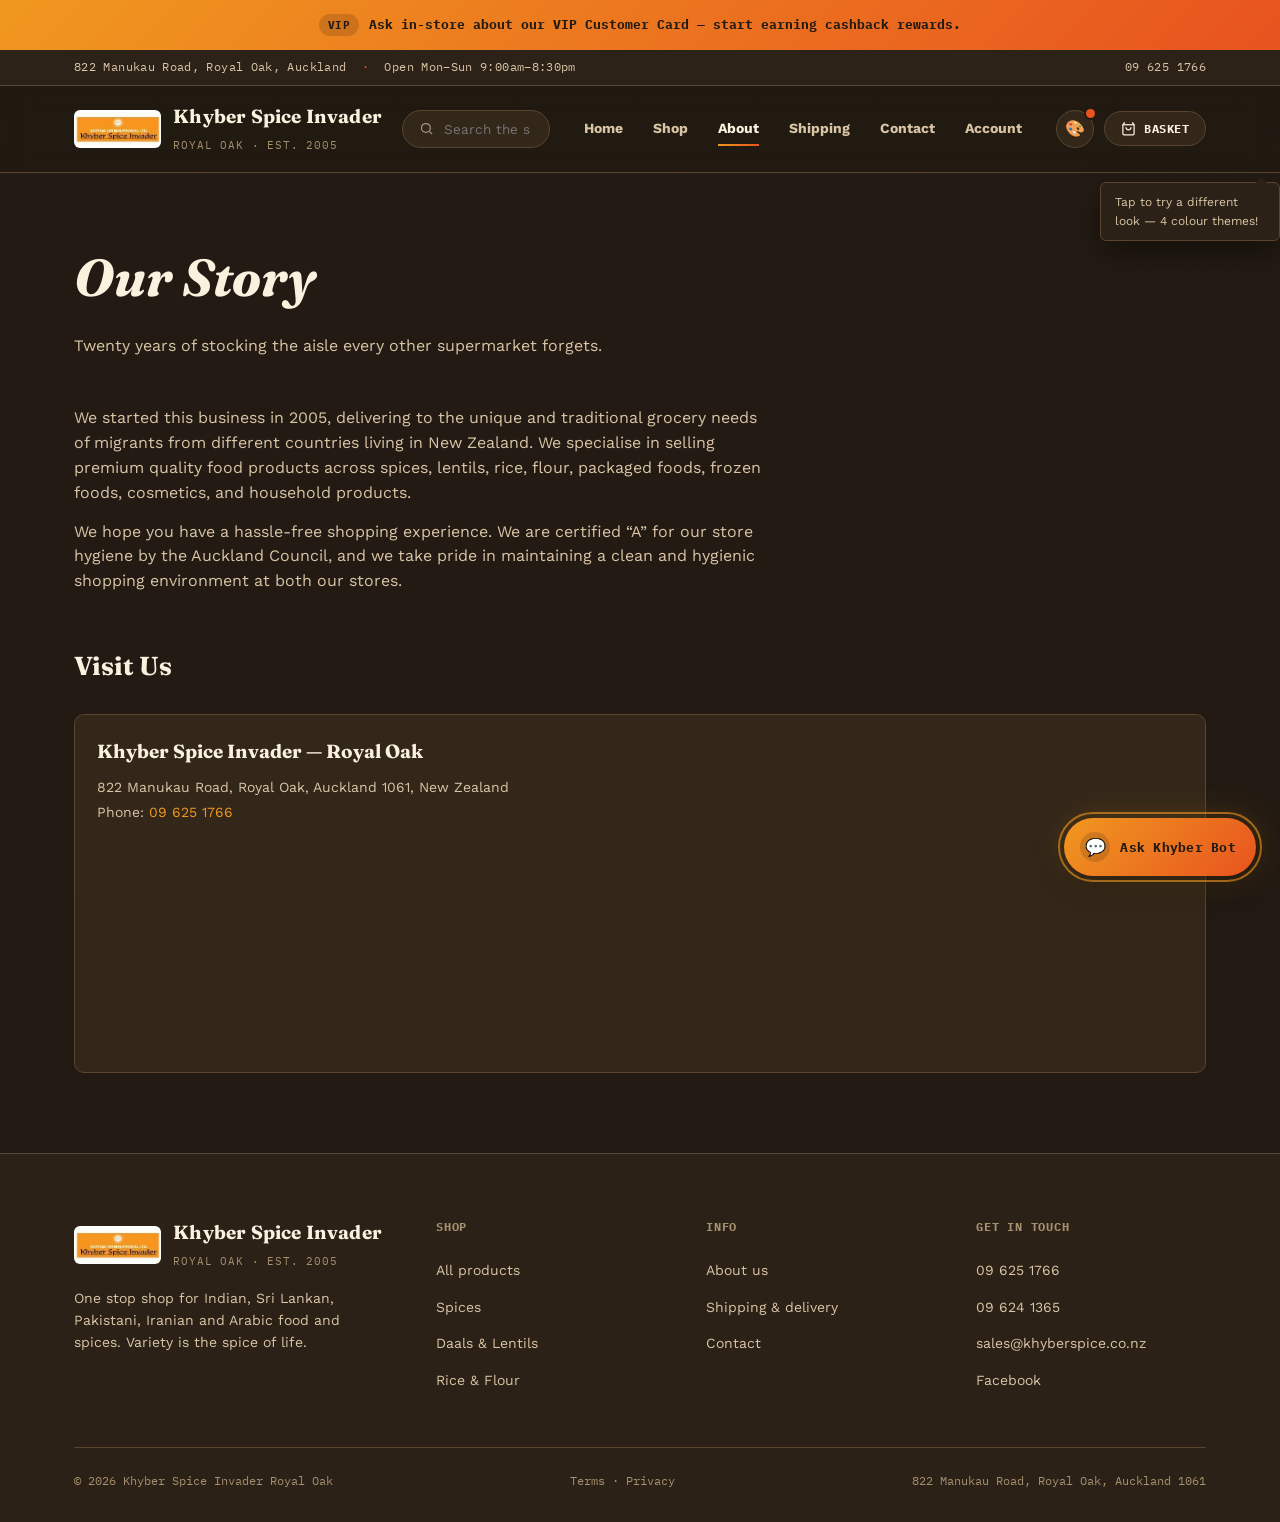
==== commit 6d8945bf: "Add files via upload" ====
--- a/about.html
+++ b/about.html
@@ -13,17 +13,7 @@
 </head>
 <body>
 <div class="grain"></div>
-<div class="ambient">
-  <div class="blob b1"></div>
-  <div class="blob b2"></div>
-  <div class="blob b3"></div>
-  <span class="icon" style="top:12%; left:8%; font-size:46px; animation-delay:-2s;">&#127798;</span>
-  <span class="icon" style="top:22%; right:12%; font-size:38px; animation-delay:-8s;">&#127806;</span>
-  <span class="icon" style="top:55%; left:5%; font-size:34px; animation-delay:-4s;">&#129381;</span>
-  <span class="icon" style="top:68%; right:8%; font-size:44px; animation-delay:-11s;">&#127861;</span>
-  <span class="icon" style="top:85%; left:18%; font-size:30px; animation-delay:-6s;">&#127850;</span>
-  <span class="icon" style="top:38%; right:30%; font-size:28px; animation-delay:-14s;">&#129347;</span>
-</div>
+
 
 <div class="vip-strip">
   <div class="wrap">
@@ -163,6 +153,7 @@
     </div>
     <div class="footer-bottom">
       <span>&copy; 2026 Khyber Spice Invader Royal Oak</span>
+      <span><a href="terms.html">Terms</a> &middot; <a href="privacy.html">Privacy</a></span>
       <span>822 Manukau Road, Royal Oak, Auckland 1061</span>
     </div>
   </div>
@@ -225,7 +216,6 @@
 <script src="js/main.js"></script>
 <script src="js/bot.js"></script>
 <script src="js/auth.js"></script>
-<script src="js/spice-canvas.js"></script>
 <script src="js/flavor-finder.js"></script>
 <script src="js/transitions.js"></script>
 </body>
--- a/css/styles.css
+++ b/css/styles.css
@@ -294,8 +294,8 @@
   border:1px solid transparent; transition:transform .15s ease, background .15s ease, box-shadow .15s ease;
 }
 .btn:hover{ transform:translateY(-1px); }
-.btn-primary{ background:var(--grad-warm); color:var(--ink); box-shadow:0 4px 18px rgba(255,90,54,0.28); }
-.btn-primary:hover{ box-shadow:0 6px 26px rgba(255,90,54,0.4); }
+.btn-primary{ background:var(--grad-warm); color:var(--ink); box-shadow:0 2px 8px rgba(0,0,0,0.18); }
+.btn-primary:hover{ box-shadow:0 6px 22px rgba(255,90,54,0.32); }
 .btn-outline{ border-color:var(--paper-dim); color:var(--paper); }
 .btn-outline:hover{ border-color:var(--turmeric); color:var(--turmeric); }
 .btn-small{ padding:9px 16px; font-size:11.5px; }
@@ -307,9 +307,9 @@
 .btn-header:hover{ border-color:var(--turmeric); box-shadow:var(--glow-turmeric); }
 .btn-header-fill{
   background:var(--grad-cool); color:#141420; border:none;
-  box-shadow:0 4px 16px rgba(155,126,240,0.32);
-}
-.btn-header-fill:hover{ box-shadow:0 6px 22px rgba(155,126,240,0.45); }
+  box-shadow:0 2px 8px rgba(0,0,0,0.18);
+}
+.btn-header-fill:hover{ box-shadow:0 6px 20px rgba(155,126,240,0.35); }
 
 /* ---------- Hero ---------- */
 .hero{
@@ -319,18 +319,15 @@
     radial-gradient(circle at 85% -10%, rgba(255,182,39,0.16), transparent 55%),
     radial-gradient(circle at 5% 110%, rgba(255,90,54,0.14), transparent 55%);
 }
-.hero canvas#spiceCanvas{
-  position:absolute; inset:0; width:100%; height:100%; opacity:0.5; pointer-events:none;
-}
 .hero video#spiceVideo{
-  position:absolute; inset:0; width:100%; height:100%; object-fit:cover; opacity:0.55; pointer-events:none;
+  position:absolute; inset:0; width:100%; height:100%; object-fit:cover; opacity:0.45; pointer-events:none;
   mix-blend-mode:screen;
 }
 @media (prefers-reduced-motion: reduce){
-  .hero canvas#spiceCanvas, .hero video#spiceVideo{ display:none; }
+  .hero video#spiceVideo{ display:none; }
 }
 @media (max-width:640px){
-  .hero video#spiceVideo{ opacity:0.35; }
+  .hero video#spiceVideo{ opacity:0.28; }
 }
 .hero .wrap{ padding-top:88px; padding-bottom:88px; position:relative; }
 @media (max-width:700px){
@@ -340,37 +337,22 @@
   font-family:var(--font-mono); font-size:12.5px; letter-spacing:0.12em; text-transform:uppercase;
   color:var(--turmeric); margin-bottom:18px; display:flex; align-items:center; gap:10px;
 }
-.hero-eyebrow::before{ content:''; width:28px; height:1px; background:var(--turmeric); }
+.hero-eyebrow::before{ content:''; width:28px; height:1px; background:var(--turmeric); flex-shrink:0; }
 .hero h1{
   font-family:var(--font-display); font-weight:700; font-style:italic;
   font-size:clamp(40px, 6.4vw, 76px); line-height:1.02; margin:0 0 24px; max-width:16ch;
 }
 .hero h1 em{ color:var(--turmeric); font-style:normal; }
 .hero p.lede{ font-size:18px; color:var(--paper-dim); max-width:52ch; margin:0 0 36px; }
-.hero-actions{ display:flex; gap:14px; flex-wrap:wrap; margin-bottom:56px; }
-
-.stamp{
-  position:absolute; top:64px; right:24px;
-  width:132px; height:132px; border-radius:50%;
-  border:2px dashed var(--paprika);
-  display:flex; align-items:center; justify-content:center; text-align:center;
-  transform:rotate(9deg);
-  font-family:var(--font-mono); font-size:10.5px; letter-spacing:0.06em; text-transform:uppercase;
-  color:var(--paprika); line-height:1.5; padding:14px;
-}
-@media (max-width: 720px){ .stamp{ display:none; } }
+.hero-actions{ display:flex; gap:14px; flex-wrap:wrap; margin-bottom:44px; }
 
 .hero-strip{
-  display:grid; grid-template-columns:repeat(auto-fit,minmax(150px,1fr)); gap:1px;
-  background:var(--line); border:1px solid var(--line); border-radius:var(--radius); overflow:hidden;
-}
-.hero-strip div{ background:var(--ink-soft); padding:16px 18px; }
-.hero-strip .k{ font-family:var(--font-mono); font-size:11px; color:var(--paper-faint); text-transform:uppercase; letter-spacing:0.06em; display:block; margin-bottom:4px; }
-.hero-strip .v{ font-weight:600; font-size:14.5px; }
+  display:flex; flex-wrap:wrap; gap:8px 4px; align-items:center;
+  font-family:var(--font-mono); font-size:12.5px; color:var(--paper-dim);
+}
+.hero-strip .sep{ color:var(--paper-faint); }
 @media (max-width:700px){
-  .hero-strip{ grid-template-columns:1fr 1fr; }
-  .hero-strip div:nth-child(n+3){ display:none; } /* keep hours + address only, rest live on About/Shipping */
-  .hero-strip div{ padding:12px 14px; }
+  .hero-strip{ font-size:11.5px; }
 }
 
 /* ---------- Section headings ---------- */
@@ -567,6 +549,7 @@
 .footer-grid a:hover{ color:var(--turmeric); }
 .footer-about p{ color:var(--paper-dim); font-size:14px; max-width:34ch; }
 .footer-bottom{ border-top:1px solid var(--line); padding-top:24px; display:flex; justify-content:space-between; flex-wrap:wrap; gap:12px; font-family:var(--font-mono); font-size:11.5px; color:var(--paper-faint); }
+.footer-bottom a:hover{ color:var(--turmeric); }
 
 /* ---------- Khyber Bot ---------- */
 .bot-launcher{
@@ -666,6 +649,13 @@
 /* ---------- Utility ---------- */
 .text-center{ text-align:center; }
 .mt-0{ margin-top:0; }
+
+/* ---------- Real brand chips (authenticity, not stock imagery) ---------- */
+.brand-chip-row{ display:flex; flex-wrap:wrap; gap:10px; }
+.brand-chip-row span{
+  font-family:var(--font-mono); font-size:12.5px; padding:8px 14px; border-radius:999px;
+  border:1px solid var(--line); background:var(--surface); color:var(--paper-dim);
+}
 
 /* ---------- Flavor Finder ---------- */
 .ff-trigger{ margin-top:4px; }
